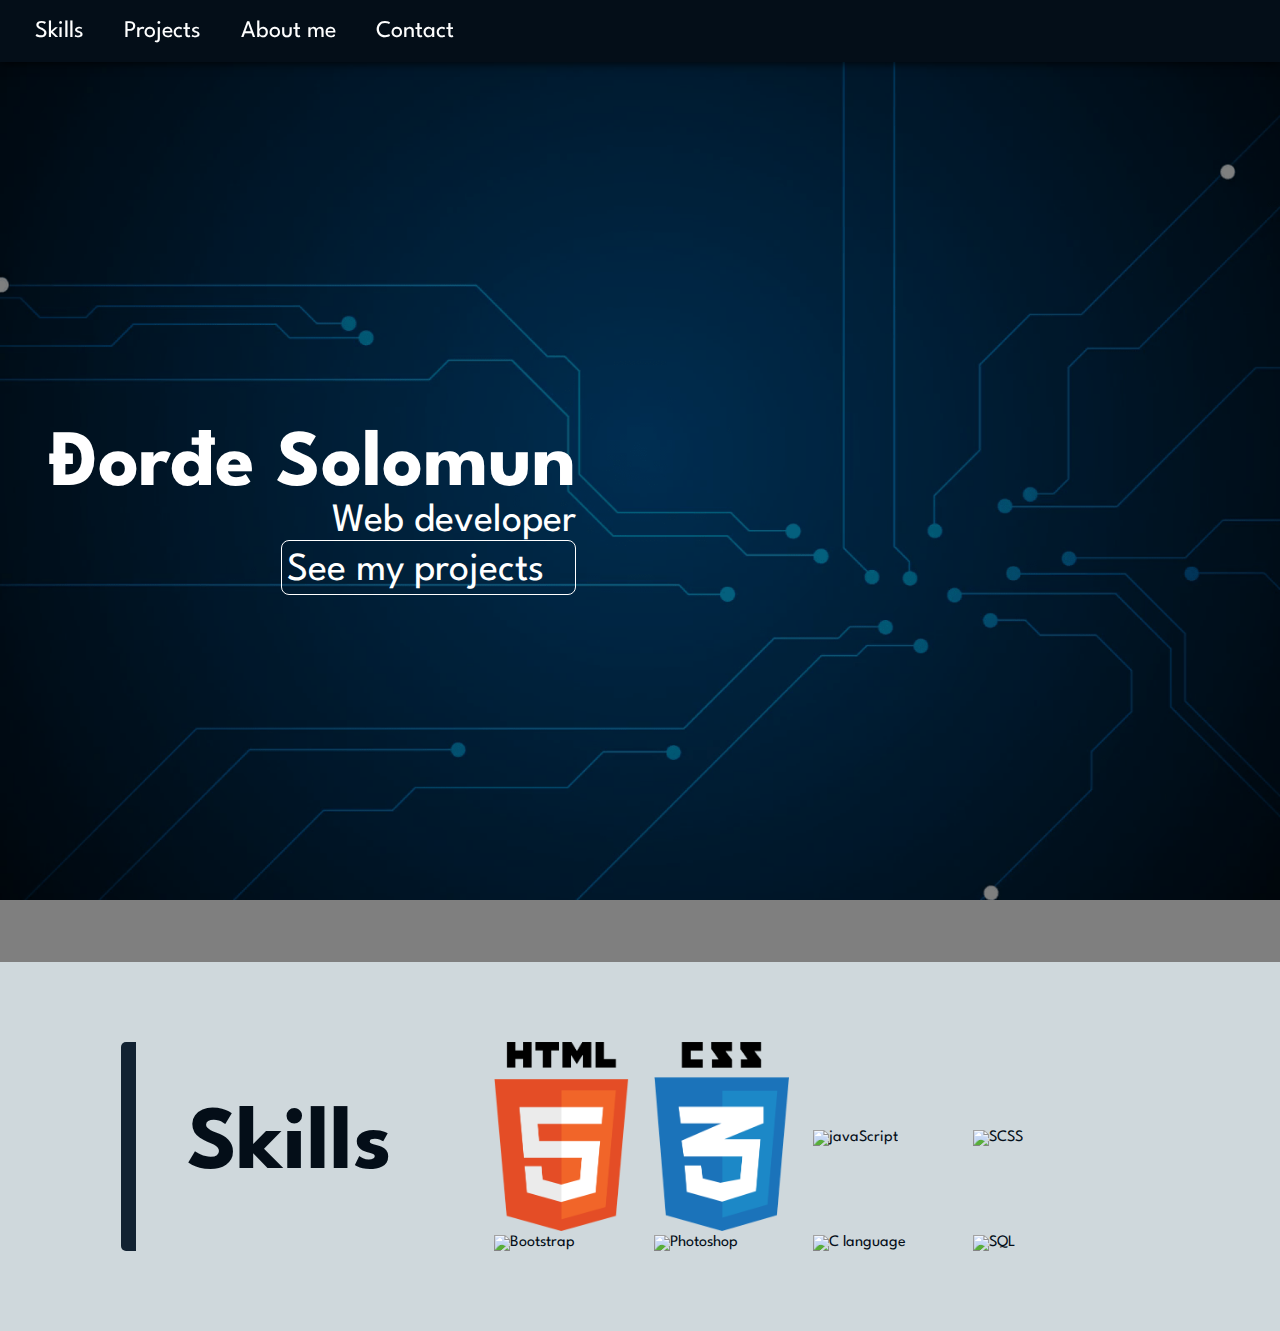
==== index.html @ 4b2d5ec3 "Add files via upload" ====
<!DOCTYPE html>
<html lang="en">
<head>
    <meta charset="UTF-8">
    <meta name="viewport" content="width=device-width, initial-scale=1.0">
    <title>Đorđe Solomun | Web developer</title>
    <link rel="stylesheet" href="https://cdnjs.cloudflare.com/ajax/libs/font-awesome/4.7.0/css/font-awesome.min.css">
    <link rel="stylesheet" href="assets/css/style.css">
    <link rel="stylesheet" href="assets/css/res.css">
</head>
<body>
    <header>
        <nav class="mx-auto d-flex align-center">
            <ul class="d-flex">
                <li><a href="#skills">Skills</a></li>
                <li><a href="#projects">Projects</a></li>
                <li><a href="#aboutMe">About me</a></li>
                <li><a href="#contact">Contact</a></li>
            </ul>
        </nav>
    </header>
    <div id="slider">
        <div id="providan" class="d-flex align-center">
            <div id="welcome">
                <h1 class="fade-in-left">Đorđe Solomun</h1>
                <p class="fade-in-left">Web developer</p>
                <a href="#projects"class="fade-in btnProjects">See my projects <i class="fa fa-angle-right"></i></a>
                <div class="cleaner"></div>
            </div>
        </div>
    </div>
    <div id="skills">
        <div class="mx-auto d-flex justify-around align-center">
            <h2>Skills</h2>
            <div id="rows" class="d-flex flex-column">
                <div class="skillsIcons d-flex justify-between align-center">
                    <figure><img src="assets/img/html5.png" alt="HTML5"></figure>
                    <figure><img src="assets/img/css3.png" alt="CSS3"></figure>
                    <figure><img src="assets/img/javascript.gif" alt="javaScript"></figure>
                    <figure><img src="assets/img/scss.gif" alt="SCSS"></figure>
                </div>
                <div class="skillsIcons d-flex justify-between align-center">
                    <figure><img src="assets/img/bootstrap.png" alt="Bootstrap"></figure>
                    <figure><img src="assets/img/photoshop.png" alt="Photoshop"></figure>
                    <figure><img src="assets/img/langC.png" alt="C language"></figure>
                    <figure><img src="assets/img/sqlLogo.png" alt="SQL"></figure>
                </div>
            </div>
        </div>
    </div>
    <!-- <div id="projects">

    </div> -->
    <!-- <div id="aboutMe">

    </div> -->
    <!-- <footer id="contact">

    </footer> -->
</body>
</html>
---- assets/css/style.css ----
@import url("https://fonts.googleapis.com/css?family=Spartan&display=swap");
* {
  padding: 0px;
  margin: 0px;
  font-family: 'Spartan';
}

html {
  scroll-behavior: smooth;
}

a {
  text-decoration: none;
}

ul {
  list-style: none;
}

header {
  width: 100%;
  color: #fff;
  background: #040E18;
  position: -webkit-sticky;
  position: sticky;
  top: 0;
  z-index: 2;
  -webkit-box-shadow: 0px 0px 10px #000;
          box-shadow: 0px 0px 10px #000;
}

header nav {
  padding: 15px;
}

header nav ul {
  -ms-flex-wrap: wrap;
      flex-wrap: wrap;
}

header nav a {
  color: #fff;
}

header nav a:hover {
  font-size: 28px;
  -webkit-box-shadow: 0px 0px 5px #fff;
          box-shadow: 0px 0px 5px #fff;
  border-radius: 5px;
  padding: 9px;
  -webkit-transition: 0.4s;
  transition: 0.4s;
}

header nav li {
  font-size: 24px;
  padding: 5px 20px;
}

#slider {
  width: 100%;
  height: 100vh;
  background-image: url(../img/pozadina.gif);
  background-attachment: fixed;
  background-position: center;
  background-size: cover;
}

#slider #providan {
  background-color: rgba(0, 0, 0, 0.5);
  height: inherit;
  -webkit-box-pack: start;
      -ms-flex-pack: start;
          justify-content: flex-start;
  width: inherit;
}

#slider #providan #welcome {
  color: white;
  padding-left: 50px;
  font-size: 40px;
  font-weight: normal;
}

#slider #providan #welcome p {
  text-align: right;
}

@-webkit-keyframes fade-in-left {
  0% {
    -webkit-transform: translateX(-600px);
            transform: translateX(-600px);
    opacity: 0;
  }
  100% {
    -webkit-transform: translateX(0);
            transform: translateX(0);
    opacity: 1;
  }
}

@keyframes fade-in-left {
  0% {
    -webkit-transform: translateX(-600px);
            transform: translateX(-600px);
    opacity: 0;
  }
  100% {
    -webkit-transform: translateX(0);
            transform: translateX(0);
    opacity: 1;
  }
}

#slider #providan #welcome .fade-in-left {
  -webkit-animation: fade-in-left 2s 0.6s both;
          animation: fade-in-left 2s 0.6s both;
}

@-webkit-keyframes fade-in {
  0% {
    opacity: 0;
  }
  100% {
    opacity: 1;
  }
}

@keyframes fade-in {
  0% {
    opacity: 0;
  }
  100% {
    opacity: 1;
  }
}

#slider #providan #welcome .fade-in {
  -webkit-animation: fade-in 1.5s 2.6s both;
          animation: fade-in 1.5s 2.6s both;
}

#slider #providan #welcome .btnProjects {
  border: 1px solid white;
  border-radius: 8px;
  padding: 5px 7px 5px 5px;
  float: right;
  color: white;
}

#slider #providan #welcome .btnProjects i {
  visibility: hidden;
}

#slider #providan #welcome .btnProjects:hover i {
  visibility: visible;
  -webkit-transition: 1s;
  transition: 1s;
}

#skills {
  width: 100%;
  background-color: #cfd8dc;
  color: #040E18;
  padding: 80px 0;
}

#skills .mx-auto {
  width: 80%;
  border-left: 15px solid #122232;
  border-radius: 5px;
}

#skills .mx-auto h2 {
  font-size: 90px;
}

#skills .mx-auto #rows {
  width: 60%;
}

#skills .mx-auto #rows .skillsIcons {
  width: 100%;
  -ms-flex-wrap: wrap;
      flex-wrap: wrap;
}

#skills .mx-auto #rows .skillsIcons figure {
  width: 22%;
}

#skills .mx-auto #rows .skillsIcons figure img {
  width: 100%;
}

.mx-auto {
  margin: 0 auto;
}

.d-flex {
  display: -webkit-box;
  display: -ms-flexbox;
  display: flex;
}

.justify-around {
  -ms-flex-pack: distribute;
      justify-content: space-around;
}

.align-center {
  -webkit-box-align: center;
      -ms-flex-align: center;
          align-items: center;
}

.justify-between {
  -webkit-box-pack: justify;
      -ms-flex-pack: justify;
          justify-content: space-between;
}

.justify-center {
  -webkit-box-pack: center;
      -ms-flex-pack: center;
          justify-content: center;
}

.flex-column {
  -webkit-box-orient: vertical;
  -webkit-box-direction: normal;
      -ms-flex-direction: column;
          flex-direction: column;
}

.cleaner {
  clear: both;
}
/*# sourceMappingURL=style.css.map */
---- assets/css/res.css ----
@media screen and (max-width: 1000px){
    #slider #providan #welcome{
        font-size: 30px;
    }
    #skills{
        padding: 70px 0px;
    }
    #skills .mx-auto h2{
        font-size: 75px;
        margin-bottom: 10px;
        border-bottom: 5px solid #040E18;
    }
    #skills .mx-auto{
        width: 95%;
        flex-direction: column;
        border-left: 0px;
    }
    #skills .mx-auto #rows{
        width: 100%;
    }
    #skills .mx-auto #rows .skillsIcons figure{
        width: 17%;
    }
}
@media screen and (max-width: 800px){
    header nav{
        justify-content: center;
    }
}
@media screen and (max-width: 600px){
    header nav ul{
        flex-direction: column;
        align-items: center;
    }
    header nav ul li{
        font-size: 20px;
    }
    #slider #providan #welcome{
        font-size: 25px;
    }
    #skills{
        padding: 60px 0px;
    }
    #skills .mx-auto h2{
        font-size: 60px;
    }
}
@media screen and (max-width: 505px){
    #slider #providan #welcome{
        padding-left: 30px;
        font-size: 20px;
    }
}
@media screen and (max-width: 400px){
    #slider #providan #welcome{
        padding-left: 5px;
        font-size: 17px;
    }
}
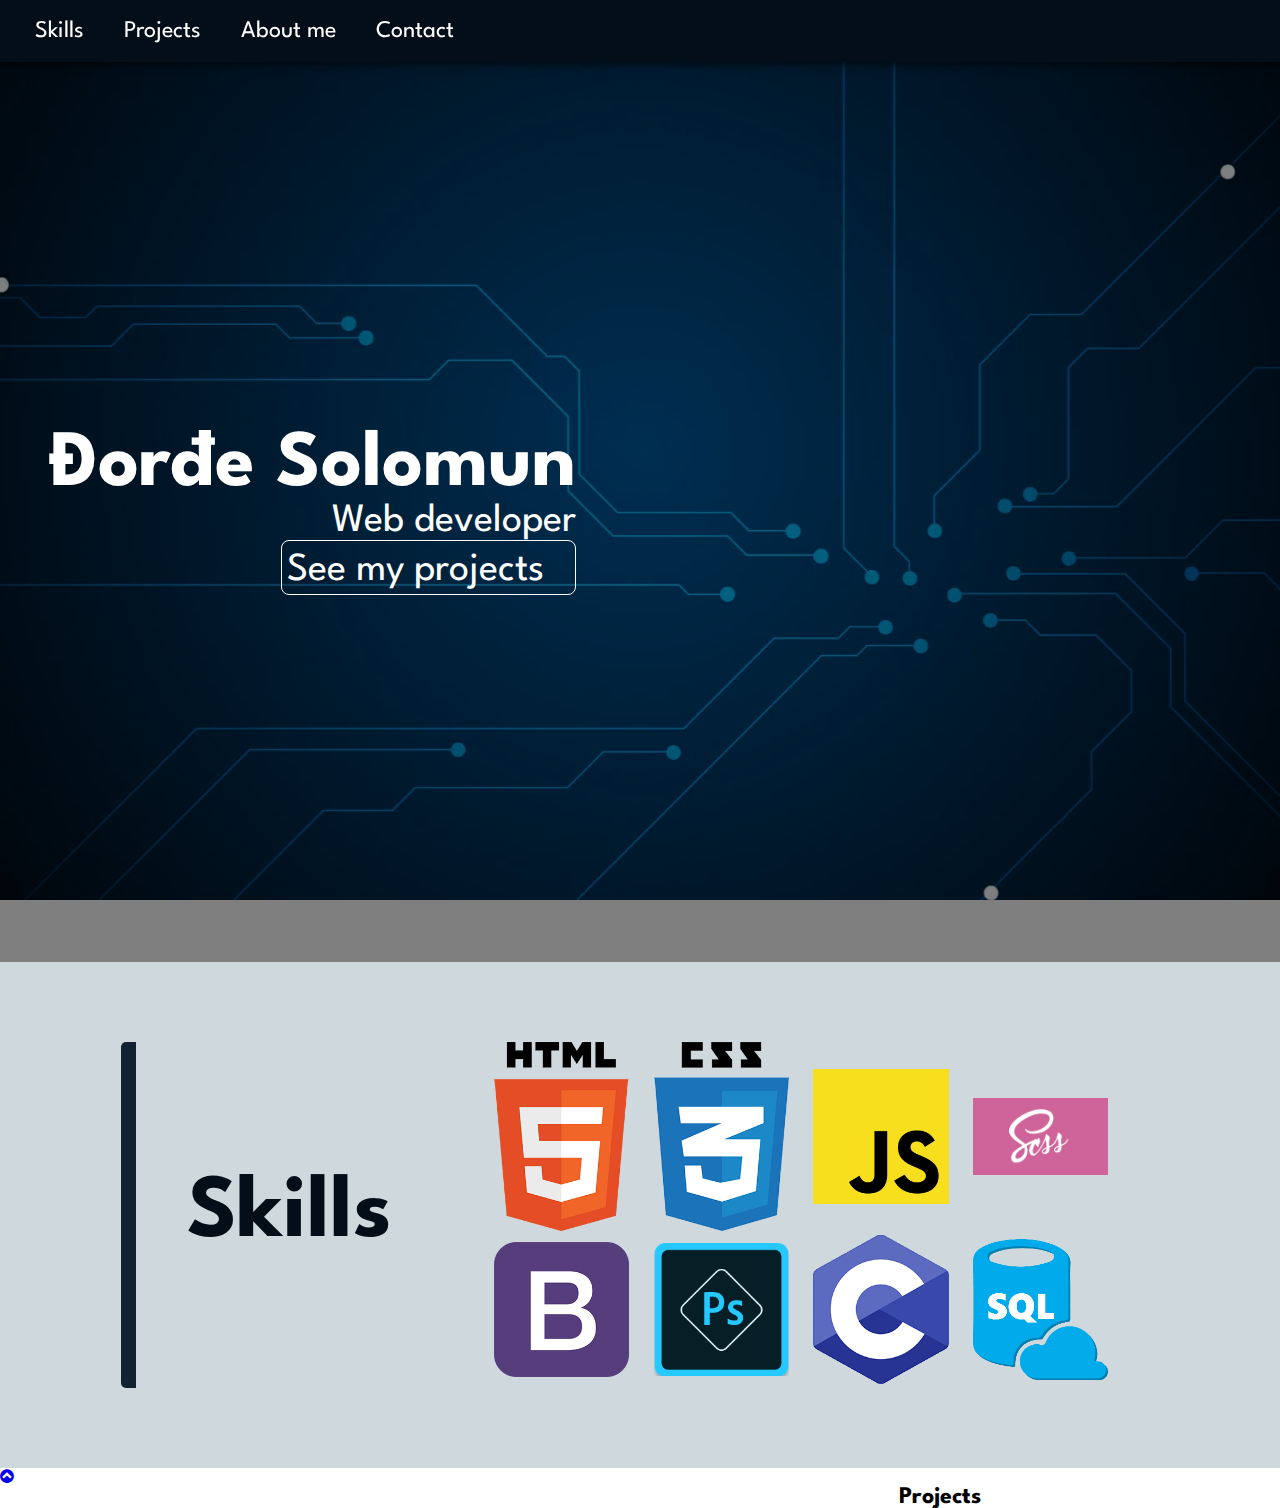
==== commit 43dba314: "Add files via upload" ====
--- a/index.html
+++ b/index.html
@@ -4,6 +4,7 @@
     <meta charset="UTF-8">
     <meta name="viewport" content="width=device-width, initial-scale=1.0">
     <title>Đorđe Solomun | Web developer</title>
+    <link rel="shortcut icon" href="assets/img/favicon.ico" type="image/x-icon">
     <link rel="stylesheet" href="https://cdnjs.cloudflare.com/ajax/libs/font-awesome/4.7.0/css/font-awesome.min.css">
     <link rel="stylesheet" href="assets/css/style.css">
     <link rel="stylesheet" href="assets/css/res.css">
@@ -29,8 +30,8 @@
             </div>
         </div>
     </div>
-    <div id="skills">
-        <div class="mx-auto d-flex justify-around align-center">
+    <div id="skills" class=" p-80-0">
+        <div class="mx-auto w-80 d-flex justify-around align-center">
             <h2>Skills</h2>
             <div id="rows" class="d-flex flex-column">
                 <div class="skillsIcons d-flex justify-between align-center">
@@ -48,9 +49,15 @@
             </div>
         </div>
     </div>
-    <!-- <div id="projects">
+    <a href="#slider" id="btnUp"><i class="fa fa-chevron-circle-up"></i></a>
+    <div id="projects" class="p-80-0">
+        <div class="mx-auto w-80 d-flex justify-around align-center">
+            <div class="d-flex flex-column">
 
-    </div> -->
+            </div>
+            <h2>Projects</h2>
+        </div>
+    </div>
     <!-- <div id="aboutMe">
 
     </div> -->
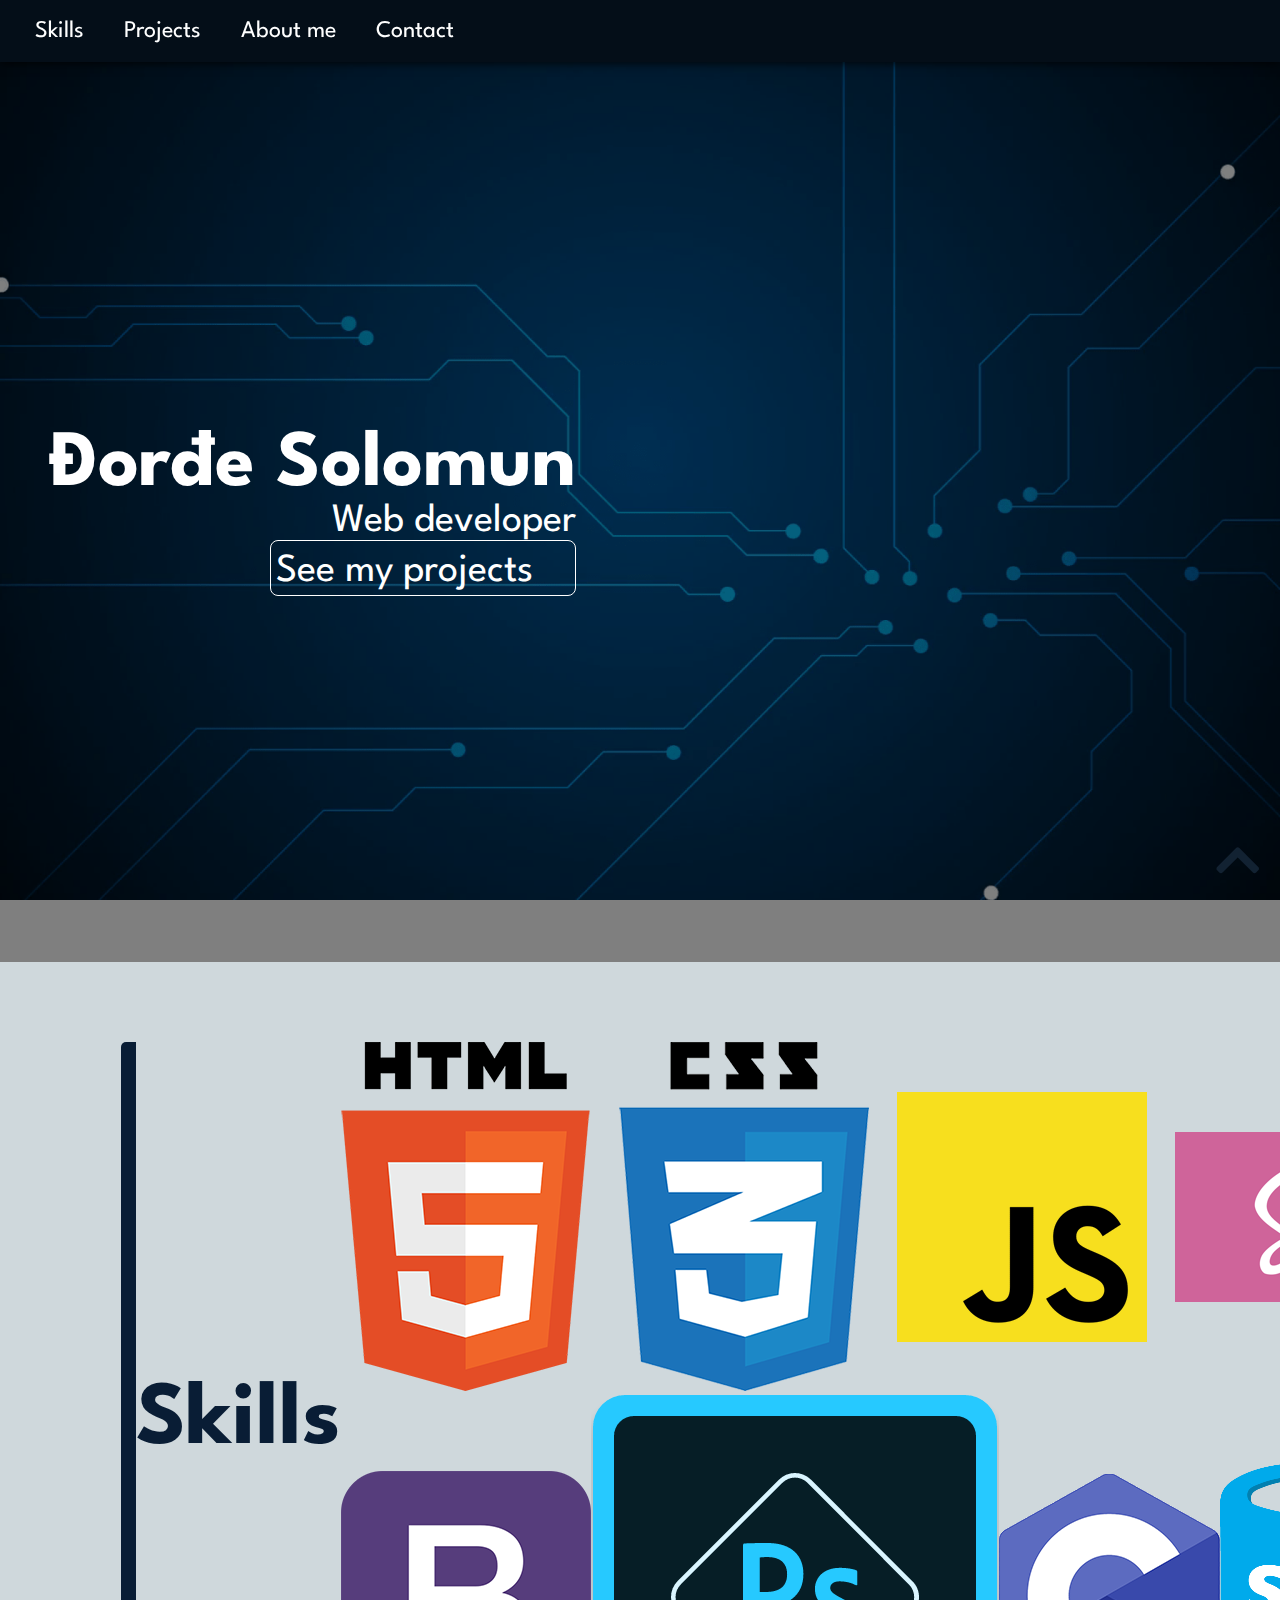
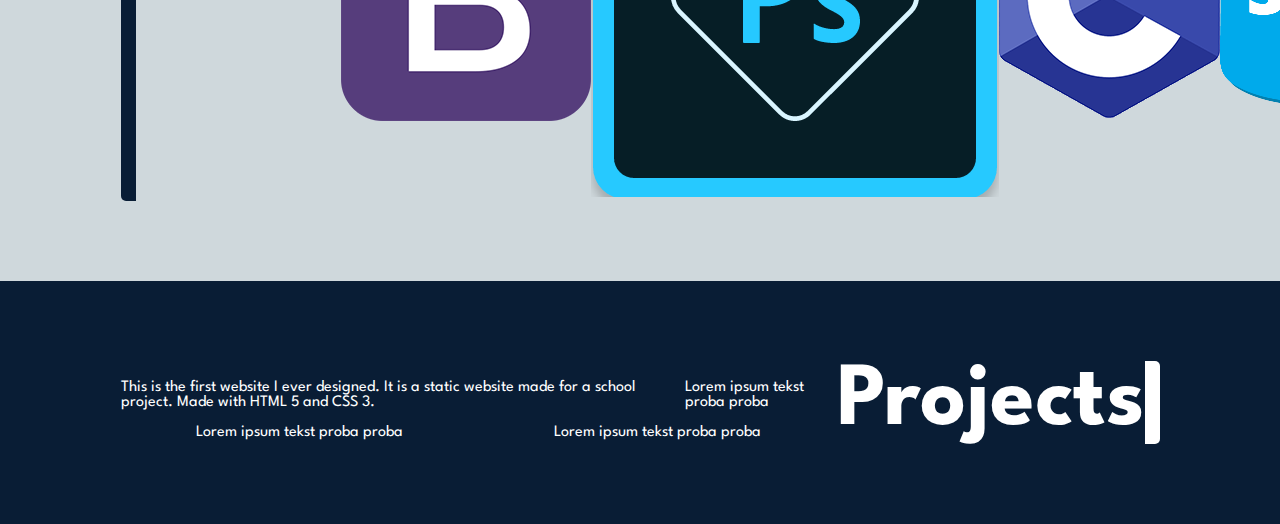
==== commit 62802167: "Add files via upload" ====
--- a/index.html
+++ b/index.html
@@ -5,7 +5,7 @@
     <meta name="viewport" content="width=device-width, initial-scale=1.0">
     <title>Đorđe Solomun | Web developer</title>
     <link rel="shortcut icon" href="assets/img/favicon.ico" type="image/x-icon">
-    <link rel="stylesheet" href="https://cdnjs.cloudflare.com/ajax/libs/font-awesome/4.7.0/css/font-awesome.min.css">
+    <link rel="stylesheet" href="https://use.fontawesome.com/releases/v5.12.1/css/all.css">
     <link rel="stylesheet" href="assets/css/style.css">
     <link rel="stylesheet" href="assets/css/res.css">
 </head>
@@ -25,7 +25,7 @@
             <div id="welcome">
                 <h1 class="fade-in-left">Đorđe Solomun</h1>
                 <p class="fade-in-left">Web developer</p>
-                <a href="#projects"class="fade-in btnProjects">See my projects <i class="fa fa-angle-right"></i></a>
+                <a href="#projects"class="fade-in btnProjects">See my projects <i class="fas fa-chevron-right"></i></a>
                 <div class="cleaner"></div>
             </div>
         </div>
@@ -33,7 +33,7 @@
     <div id="skills" class=" p-80-0">
         <div class="mx-auto w-80 d-flex justify-around align-center">
             <h2>Skills</h2>
-            <div id="rows" class="d-flex flex-column">
+            <div class="rows d-flex flex-column">
                 <div class="skillsIcons d-flex justify-between align-center">
                     <figure><img src="assets/img/html5.png" alt="HTML5"></figure>
                     <figure><img src="assets/img/css3.png" alt="CSS3"></figure>
@@ -49,11 +49,38 @@
             </div>
         </div>
     </div>
-    <a href="#slider" id="btnUp"><i class="fa fa-chevron-circle-up"></i></a>
+    <a href="#slider"><i id="btnUp" class="fas fa-chevron-up d-flex justify-center align-center"></i></a>
     <div id="projects" class="p-80-0">
         <div class="mx-auto w-80 d-flex justify-around align-center">
-            <div class="d-flex flex-column">
-
+            <div class="rows d-flex flex-column">
+                <div class="projekti d-flex justify-around align-baseline">
+                    <div class="projekat">
+                        <figure>
+                            <img src="assets/img/aikidosajt.png" alt="">
+                            <figcaption>This is the first website I ever designed. It is a static website made for a school project. Made with HTML 5 and CSS 3.</figcaption>
+                        </figure>
+                    </div>
+                    <div class="projekat">
+                        <figure>
+                            <img src="assets/img/aikidosajt.png" alt="">
+                            <figcaption>Lorem ipsum tekst proba proba</figcaption>
+                        </figure>   
+                    </div>
+                </div>
+                <div class="projekti d-flex justify-around align-baseline">
+                    <div class="projekat">
+                        <figure>
+                            <img src="assets/img/aikidosajt.png" alt="">
+                            <figcaption>Lorem ipsum tekst proba proba</figcaption>
+                        </figure>
+                    </div>
+                    <div class="projekat">
+                        <figure>
+                            <img src="assets/img/aikidosajt.png" alt="">
+                            <figcaption>Lorem ipsum tekst proba proba</figcaption>
+                        </figure>   
+                    </div>
+                </div>
             </div>
             <h2>Projects</h2>
         </div>
--- a/assets/css/style.css
+++ b/assets/css/style.css
@@ -161,18 +161,16 @@
 #skills {
   width: 100%;
   background-color: #cfd8dc;
-  color: #040E18;
-  padding: 80px 0;
 }
 
 #skills .mx-auto {
-  width: 80%;
-  border-left: 15px solid #122232;
+  border-left: 15px solid #091d35;
   border-radius: 5px;
 }
 
 #skills .mx-auto h2 {
   font-size: 90px;
+  color: #091d35;
 }
 
 #skills .mx-auto #rows {
@@ -181,8 +179,6 @@
 
 #skills .mx-auto #rows .skillsIcons {
   width: 100%;
-  -ms-flex-wrap: wrap;
-      flex-wrap: wrap;
 }
 
 #skills .mx-auto #rows .skillsIcons figure {
@@ -191,6 +187,37 @@
 
 #skills .mx-auto #rows .skillsIcons figure img {
   width: 100%;
+}
+
+#projects {
+  width: 100%;
+  background-color: #091d35;
+  color: white;
+}
+
+#projects .mx-auto {
+  border-right: 15px solid white;
+  border-radius: 5px;
+}
+
+#projects h2 {
+  font-size: 90px;
+}
+
+#btnUp {
+  color: #122232;
+  position: fixed;
+  right: 20px;
+  bottom: 15px;
+  font-size: 50px;
+}
+
+.w-80 {
+  width: 80%;
+}
+
+.p-80-0 {
+  padding: 80px 0;
 }
 
 .mx-auto {
--- a/assets/css/res.css
+++ b/assets/css/res.css
@@ -2,8 +2,8 @@
     #slider #providan #welcome{
         font-size: 30px;
     }
-    #skills{
-        padding: 70px 0px;
+    .p-80-0{
+        padding: 50px 0px;
     }
     #skills .mx-auto h2{
         font-size: 75px;
@@ -35,14 +35,17 @@
     header nav ul li{
         font-size: 20px;
     }
+    header nav ul li a:hover{
+        font-size: 24px;
+    }
     #slider #providan #welcome{
         font-size: 25px;
     }
-    #skills{
-        padding: 60px 0px;
+    .p-80-0{
+        padding: 40px 0px;
     }
     #skills .mx-auto h2{
-        font-size: 60px;
+        font-size: 50px;
     }
 }
 @media screen and (max-width: 505px){
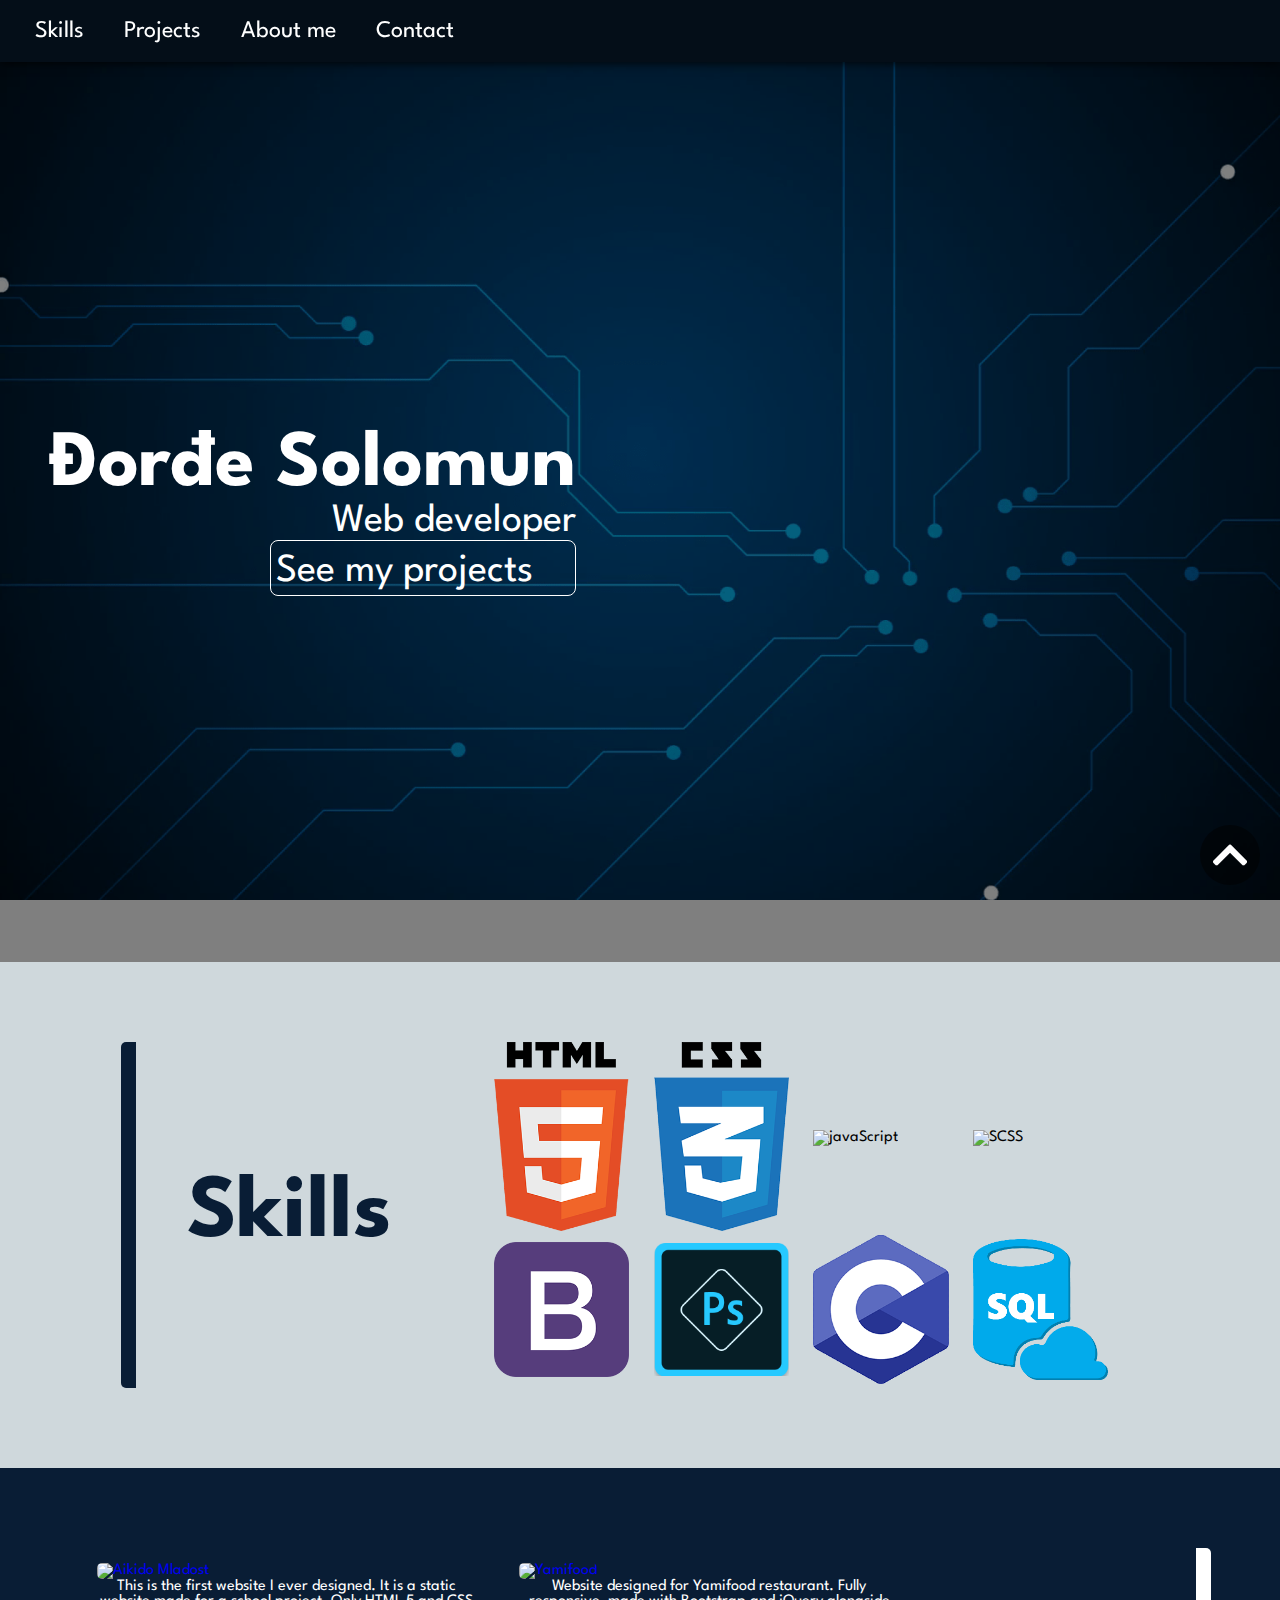
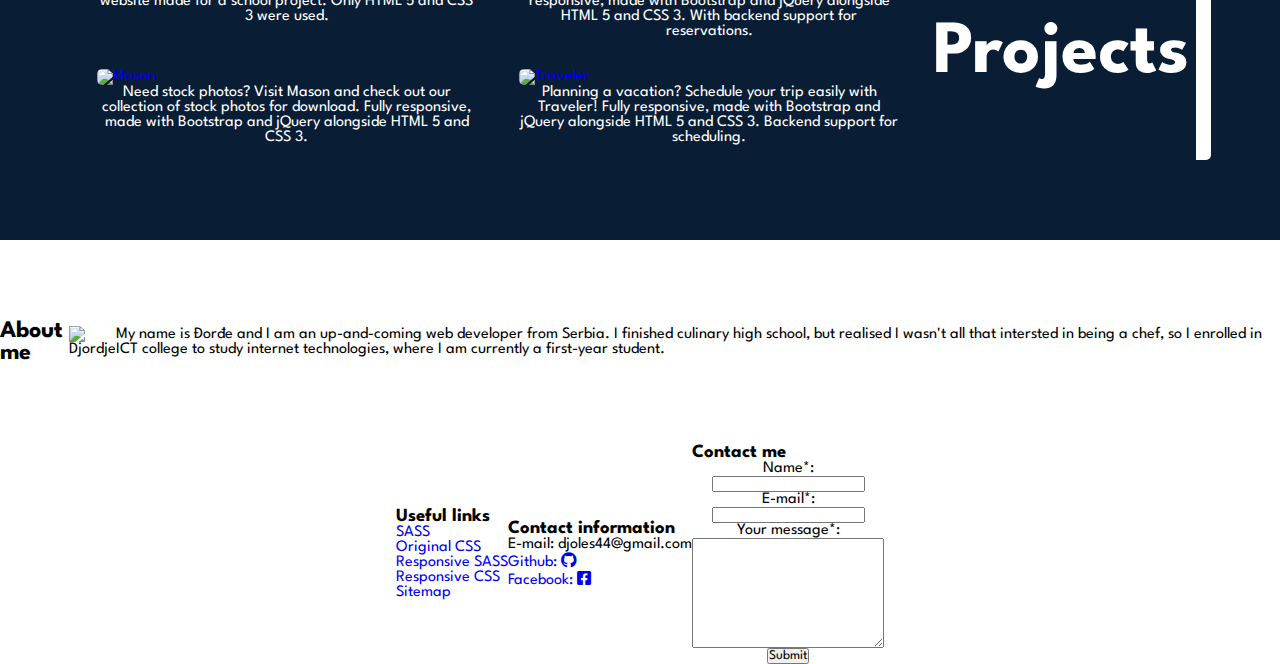
==== commit 2b76044c: "Add files via upload" ====
--- a/index.html
+++ b/index.html
@@ -1,13 +1,15 @@
 <!DOCTYPE html>
 <html lang="en">
 <head>
-    <meta charset="UTF-8">
-    <meta name="viewport" content="width=device-width, initial-scale=1.0">
+    <meta charset="UTF-8"/>
+    <meta name="viewport" content="width=device-width, initial-scale=1.0"/>
+    <meta name="description" content="My name is Djordje Solomun, and this is my web portfolio. Take a look at my skills and projects and feel free to contact me if you want to work together.">
+    <meta name="keywords" content="Djordje, Solomun, web, developer, design">
     <title>Đorđe Solomun | Web developer</title>
-    <link rel="shortcut icon" href="assets/img/favicon.ico" type="image/x-icon">
-    <link rel="stylesheet" href="https://use.fontawesome.com/releases/v5.12.1/css/all.css">
-    <link rel="stylesheet" href="assets/css/style.css">
-    <link rel="stylesheet" href="assets/css/res.css">
+    <link rel="shortcut icon" href="favicon.ico"/>
+    <link rel="stylesheet" href="https://use.fontawesome.com/releases/v5.12.1/css/all.css"/>
+    <link rel="stylesheet" href="assets/css/style.css"/>
+    <link rel="stylesheet" href="assets/css/res.css"/>
 </head>
 <body>
     <header>
@@ -37,8 +39,8 @@
                 <div class="skillsIcons d-flex justify-between align-center">
                     <figure><img src="assets/img/html5.png" alt="HTML5"></figure>
                     <figure><img src="assets/img/css3.png" alt="CSS3"></figure>
-                    <figure><img src="assets/img/javascript.gif" alt="javaScript"></figure>
-                    <figure><img src="assets/img/scss.gif" alt="SCSS"></figure>
+                    <figure><img src="assets/img/javascript.jpg" alt="javaScript"></figure>
+                    <figure><img src="assets/img/scss.jpg" alt="SCSS"></figure>
                 </div>
                 <div class="skillsIcons d-flex justify-between align-center">
                     <figure><img src="assets/img/bootstrap.png" alt="Bootstrap"></figure>
@@ -49,35 +51,34 @@
             </div>
         </div>
     </div>
-    <a href="#slider"><i id="btnUp" class="fas fa-chevron-up d-flex justify-center align-center"></i></a>
     <div id="projects" class="p-80-0">
         <div class="mx-auto w-80 d-flex justify-around align-center">
             <div class="rows d-flex flex-column">
                 <div class="projekti d-flex justify-around align-baseline">
                     <div class="projekat">
                         <figure>
-                            <img src="assets/img/aikidosajt.png" alt="">
-                            <figcaption>This is the first website I ever designed. It is a static website made for a school project. Made with HTML 5 and CSS 3.</figcaption>
+                            <a href="https://djotaa.github.io/aikidomladost/" target="_blank"><img src="assets/img/aikidosajt.jpg" alt="Aikido Mladost"></a>
+                            <figcaption>This is the first website I ever designed. It is a static website made for a school project. Only HTML 5 and CSS 3 were used.</figcaption>
                         </figure>
                     </div>
                     <div class="projekat">
                         <figure>
-                            <img src="assets/img/aikidosajt.png" alt="">
-                            <figcaption>Lorem ipsum tekst proba proba</figcaption>
+                            <a href="#"><img src="assets/img/yamifood.jpg" alt="Yamifood"></a>
+                            <figcaption>Website designed for Yamifood restaurant. Fully responsive, made with Bootstrap and jQuery alongside HTML 5 and CSS 3. With backend support for reservations.</figcaption>
                         </figure>   
                     </div>
                 </div>
                 <div class="projekti d-flex justify-around align-baseline">
                     <div class="projekat">
                         <figure>
-                            <img src="assets/img/aikidosajt.png" alt="">
-                            <figcaption>Lorem ipsum tekst proba proba</figcaption>
+                            <a href="#"><img src="assets/img/mason.jpg" alt="Mason"></a>
+                            <figcaption>Need stock photos? Visit Mason and check out our collection of stock photos for download. Fully responsive, made with Bootstrap and jQuery alongside HTML 5 and CSS 3.</figcaption>
                         </figure>
                     </div>
                     <div class="projekat">
                         <figure>
-                            <img src="assets/img/aikidosajt.png" alt="">
-                            <figcaption>Lorem ipsum tekst proba proba</figcaption>
+                            <a href="#"><img src="assets/img/traveler.jpg" alt="Traveler"></a>
+                            <figcaption>Planning a vacation? Schedule your trip easily with Traveler! Fully responsive, made with Bootstrap and jQuery alongside HTML 5 and CSS 3. Backend support for scheduling.</figcaption>
                         </figure>   
                     </div>
                 </div>
@@ -85,11 +86,53 @@
             <h2>Projects</h2>
         </div>
     </div>
-    <!-- <div id="aboutMe">
-
-    </div> -->
-    <!-- <footer id="contact">
-
-    </footer> -->
+    <div id="aboutMe" class="p-80-0">
+        <div class="mx-auto d-flex justify-around align-center">
+            <h2>About me</h2>
+            <div class="d-flex justify-around align-center">
+                <div id="slika">
+                    <figure>
+                        <img src="assets/img/djordje.jpg" alt="Djordje">
+                    </figure>
+                </div>
+                <div id="tekst">
+                    <p>My name is Đorđe and I am an up-and-coming web developer from Serbia. I finished culinary high school, but realised I wasn't all that intersted in being a chef,
+                    so I enrolled in ICT college to study internet technologies, where I am currently a first-year student.</p>
+                </div>
+            </div>
+        </div>
+    </div>
+    <footer id="contact">
+        <div class="mx-auto d-flex justify-center align-center">
+            <div class="col">
+                <h3>Useful links</h3>
+                <ul>
+                    <li><a href="assets/css/style.scss" target="_blank">SASS</a></li>
+                    <li><a href="assets/css/style.css">Original CSS</a></li>
+                    <li><a href="assets/css/res.scss">Responsive SASS</a></li>
+                    <li><a href="assets/css/res.css">Responsive CSS</a></li>
+                    <li><a href="sitemap.xml">Sitemap</a></li>
+                </ul>
+            </div>
+            <div class="col">
+                <h3>Contact information</h3>
+                <ul>
+                    <li>E-mail: djoles44&#64;gmail&#46;com</li>
+                    <li><a href="https://github.com/Djotaa" target="_blank">Github: <i class="fab fa-github"></i></a></li>
+                    <li><a href="https://www.facebook.com/Djota12513" target="_blank">Facebook: <i class="fab fa-facebook-square"></i></a></li>
+                </ul>
+            </div>
+            <div class="col">
+                <h3>Contact me</h3>
+                <form action="" class="d-flex flex-column align-center">
+                    <label for="tbIme">Name*:</label><input type="text" name="imePrezime" id="tbIme" required/>
+                    <label for="tbMail">E-mail*:</label><input type="email" name="mail" id="tbMail" required/>
+                    <label for="txtAreaPoruka">Your message*:</label><textarea name="poruka" id="txtAreaPoruka" cols="25" rows="9" required></textarea>
+                    <button type="submit" id="btnSubmit" name="btnSubmit">Submit</button>
+                </form>
+            </div>
+        </div>
+    </footer>
+    <a href="#"><i id="btnUp" class="fas fa-chevron-up d-flex justify-center align-center"></i></a>
 </body>
 </html>--- a/assets/css/style.css
+++ b/assets/css/style.css
@@ -60,7 +60,7 @@
 #slider {
   width: 100%;
   height: 100vh;
-  background-image: url(../img/pozadina.gif);
+  background-image: url(../img/pozadina.png);
   background-attachment: fixed;
   background-position: center;
   background-size: cover;
@@ -76,7 +76,7 @@
 }
 
 #slider #providan #welcome {
-  color: white;
+  color: #fff;
   padding-left: 50px;
   font-size: 40px;
   font-weight: normal;
@@ -141,11 +141,11 @@
 }
 
 #slider #providan #welcome .btnProjects {
-  border: 1px solid white;
+  border: 1px solid #fff;
   border-radius: 8px;
   padding: 5px 7px 5px 5px;
   float: right;
-  color: white;
+  color: #fff;
 }
 
 #slider #providan #welcome .btnProjects i {
@@ -173,43 +173,75 @@
   color: #091d35;
 }
 
-#skills .mx-auto #rows {
-  width: 60%;
-}
-
-#skills .mx-auto #rows .skillsIcons {
-  width: 100%;
-}
-
-#skills .mx-auto #rows .skillsIcons figure {
+#skills .mx-auto .rows .skillsIcons {
+  width: 100%;
+}
+
+#skills .mx-auto .rows .skillsIcons figure {
   width: 22%;
 }
 
-#skills .mx-auto #rows .skillsIcons figure img {
+#skills .mx-auto .rows .skillsIcons figure img {
   width: 100%;
 }
 
 #projects {
   width: 100%;
   background-color: #091d35;
-  color: white;
+  color: #fff;
 }
 
 #projects .mx-auto {
-  border-right: 15px solid white;
+  border-right: 15px solid #fff;
   border-radius: 5px;
+  width: 88%;
 }
 
 #projects h2 {
-  font-size: 90px;
+  font-size: 75px;
+}
+
+#projects .rows {
+  width: 75%;
+}
+
+#projects .projekti {
+  width: 100%;
+}
+
+#projects .projekti .projekat {
+  width: 50%;
+  padding: 15px 0px;
+}
+
+#projects .projekti .projekat figure {
+  width: 90%;
+  margin: 0 auto;
+}
+
+#projects .projekti .projekat figure img {
+  width: 100%;
+  border-radius: 5px;
+}
+
+#projects .projekti .projekat figure figcaption {
+  text-align: center;
 }
 
 #btnUp {
-  color: #122232;
+  color: #fff;
   position: fixed;
   right: 20px;
   bottom: 15px;
-  font-size: 50px;
+  background-color: rgba(0, 0, 0, 0.5);
+  border-radius: 50%;
+  width: 60px;
+  height: 60px;
+  font-size: 40px;
+}
+
+.rows {
+  width: 60%;
 }
 
 .w-80 {
@@ -239,6 +271,12 @@
   -webkit-box-align: center;
       -ms-flex-align: center;
           align-items: center;
+}
+
+.align-baseline {
+  -webkit-box-align: baseline;
+      -ms-flex-align: baseline;
+          align-items: baseline;
 }
 
 .justify-between {
--- a/assets/css/res.css
+++ b/assets/css/res.css
@@ -1,62 +1,134 @@
-@media screen and (max-width: 1000px){
-    #slider #providan #welcome{
-        font-size: 30px;
-    }
-    .p-80-0{
-        padding: 50px 0px;
-    }
-    #skills .mx-auto h2{
-        font-size: 75px;
-        margin-bottom: 10px;
-        border-bottom: 5px solid #040E18;
-    }
-    #skills .mx-auto{
-        width: 95%;
-        flex-direction: column;
-        border-left: 0px;
-    }
-    #skills .mx-auto #rows{
-        width: 100%;
-    }
-    #skills .mx-auto #rows .skillsIcons figure{
-        width: 17%;
-    }
-}
-@media screen and (max-width: 800px){
-    header nav{
-        justify-content: center;
-    }
-}
-@media screen and (max-width: 600px){
-    header nav ul{
-        flex-direction: column;
-        align-items: center;
-    }
-    header nav ul li{
-        font-size: 20px;
-    }
-    header nav ul li a:hover{
-        font-size: 24px;
-    }
-    #slider #providan #welcome{
-        font-size: 25px;
-    }
-    .p-80-0{
-        padding: 40px 0px;
-    }
-    #skills .mx-auto h2{
-        font-size: 50px;
-    }
-}
-@media screen and (max-width: 505px){
-    #slider #providan #welcome{
-        padding-left: 30px;
-        font-size: 20px;
-    }
-}
-@media screen and (max-width: 400px){
-    #slider #providan #welcome{
-        padding-left: 5px;
-        font-size: 17px;
-    }
-}+@media screen and (max-width: 1200px) {
+  #projects .mx-auto h2 {
+    font-size: 65px;
+  }
+  #projects .mx-auto .rows .projekti .projekat figure {
+    width: 96%;
+  }
+}
+
+@media screen and (max-width: 1000px) {
+  header nav {
+    -webkit-box-pack: center;
+        -ms-flex-pack: center;
+            justify-content: center;
+  }
+  #slider #providan #welcome {
+    font-size: 35px;
+  }
+  .p-80-0 {
+    padding: 50px 0px;
+  }
+  #skills .mx-auto {
+    width: 95%;
+    -webkit-box-orient: vertical;
+    -webkit-box-direction: normal;
+        -ms-flex-direction: column;
+            flex-direction: column;
+    border-left: 0px;
+  }
+  #skills .mx-auto h2 {
+    font-size: 75px;
+    margin-bottom: 10px;
+    border-bottom: 5px solid #040E18;
+  }
+  #skills .mx-auto .rows {
+    width: 100%;
+  }
+  #skills .mx-auto .rows .skillsIcons figure {
+    width: 16%;
+  }
+  #projects .mx-auto {
+    width: 95%;
+    -webkit-box-orient: vertical;
+    -webkit-box-direction: reverse;
+        -ms-flex-direction: column-reverse;
+            flex-direction: column-reverse;
+    border-right: 0px;
+  }
+  #projects .mx-auto h2 {
+    font-size: 70px;
+    margin-bottom: 10px;
+    border-bottom: 5px solid #fff;
+  }
+  #projects .mx-auto .rows {
+    width: 100%;
+  }
+  #projects .mx-auto .rows .projekti .projekat {
+    width: 50%;
+  }
+  #projects .mx-auto .rows .projekti figure {
+    width: 100%;
+  }
+}
+
+@media screen and (max-width: 800px) {
+  header nav {
+    -webkit-box-pack: center;
+        -ms-flex-pack: center;
+            justify-content: center;
+  }
+}
+
+@media screen and (max-width: 675px) {
+  #slider #providan #welcome {
+    font-size: 30px;
+  }
+}
+
+@media screen and (max-width: 600px) {
+  header nav ul {
+    -webkit-box-orient: vertical;
+    -webkit-box-direction: normal;
+        -ms-flex-direction: column;
+            flex-direction: column;
+    -webkit-box-align: center;
+        -ms-flex-align: center;
+            align-items: center;
+  }
+  header nav ul li {
+    font-size: 20px;
+  }
+  header nav ul li a:hover {
+    font-size: 24px;
+  }
+  #slider #providan #welcome {
+    font-size: 25px;
+  }
+  .p-80-0 {
+    padding: 40px 0px;
+  }
+  #skills .mx-auto h2 {
+    font-size: 50px;
+  }
+  #projects .mx-auto h2 {
+    font-size: 50px;
+  }
+  #projects .mx-auto .rows .projekti {
+    -webkit-box-orient: vertical;
+    -webkit-box-direction: normal;
+        -ms-flex-direction: column;
+            flex-direction: column;
+    -webkit-box-align: center;
+        -ms-flex-align: center;
+            align-items: center;
+  }
+  #projects .mx-auto .rows .projekti .projekat {
+    width: 80%;
+  }
+}
+
+@media screen and (max-width: 505px) {
+  #slider #providan #welcome {
+    padding-left: 30px;
+    font-size: 20px;
+  }
+}
+
+@media screen and (max-width: 400px) {
+  #slider #providan #welcome {
+    padding-left: 5px;
+    font-size: 17px;
+  }
+}
+/*# sourceMappingURL=res.css.map */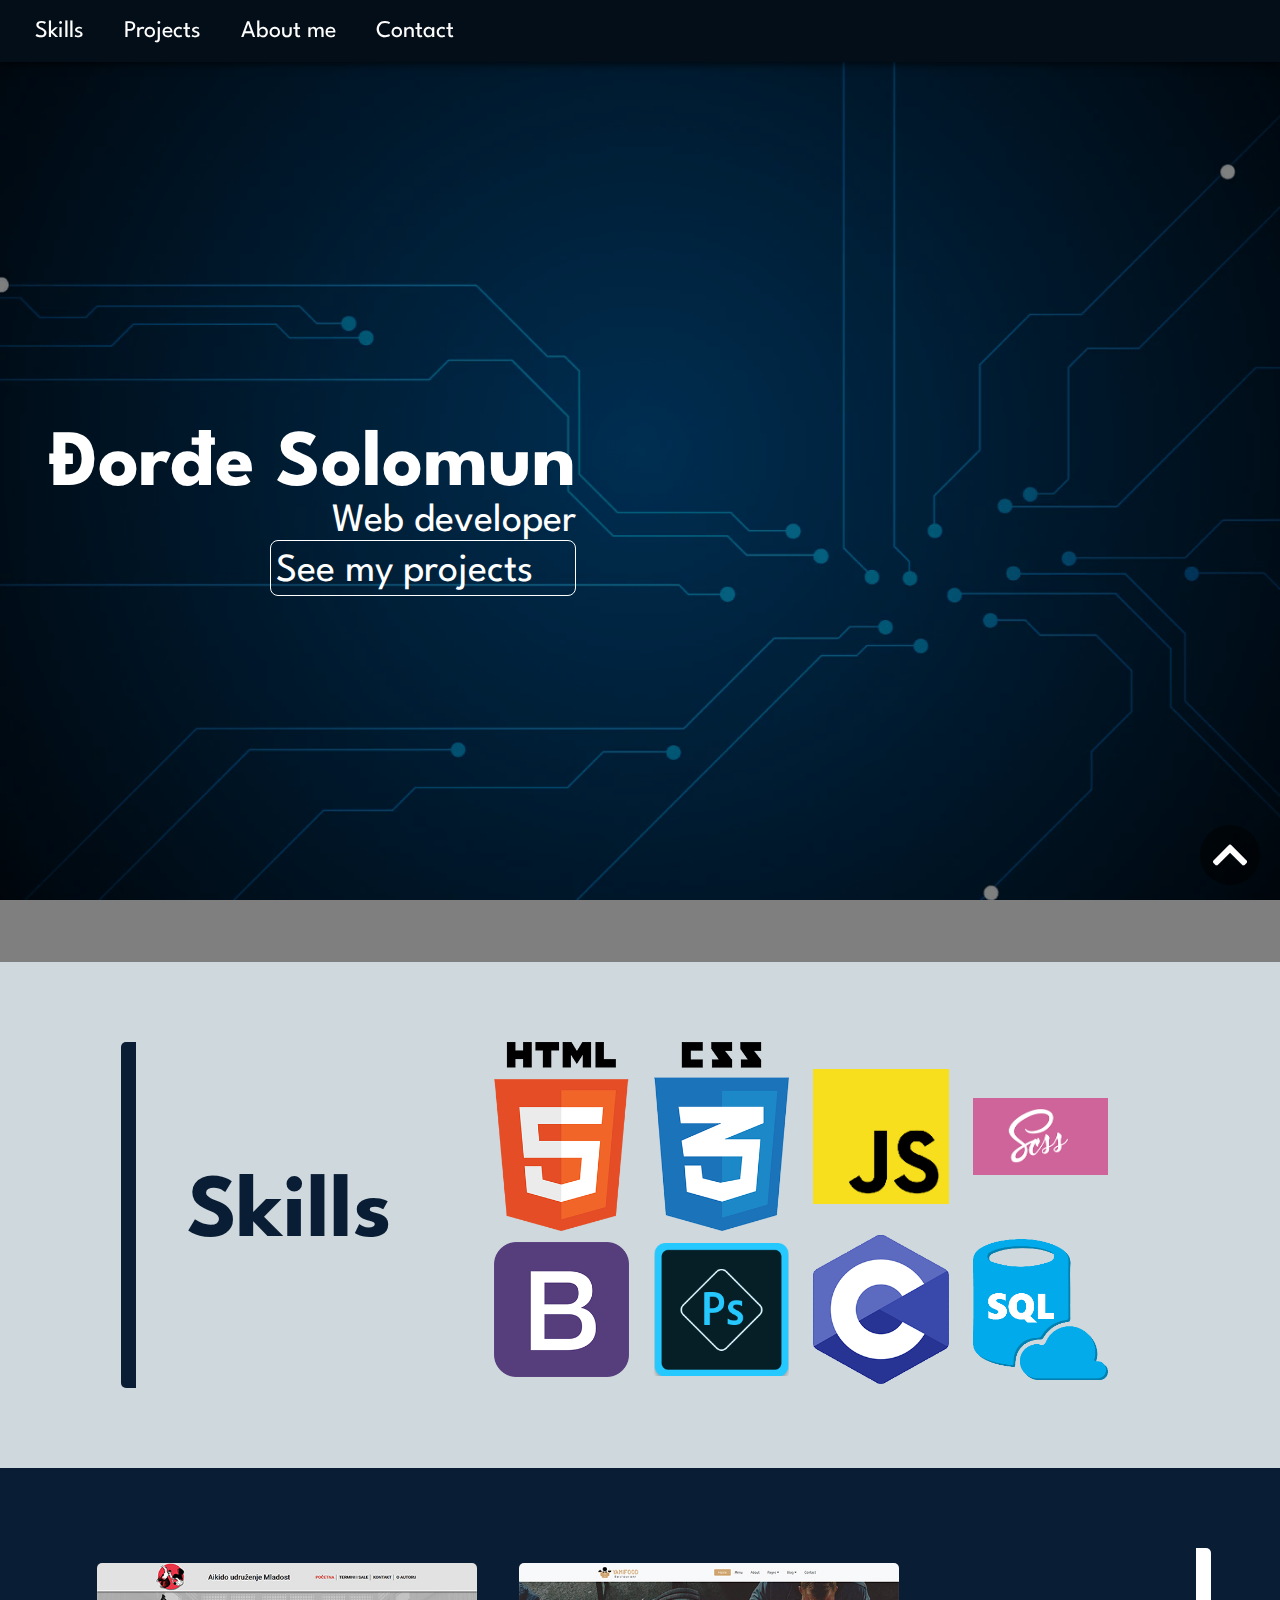
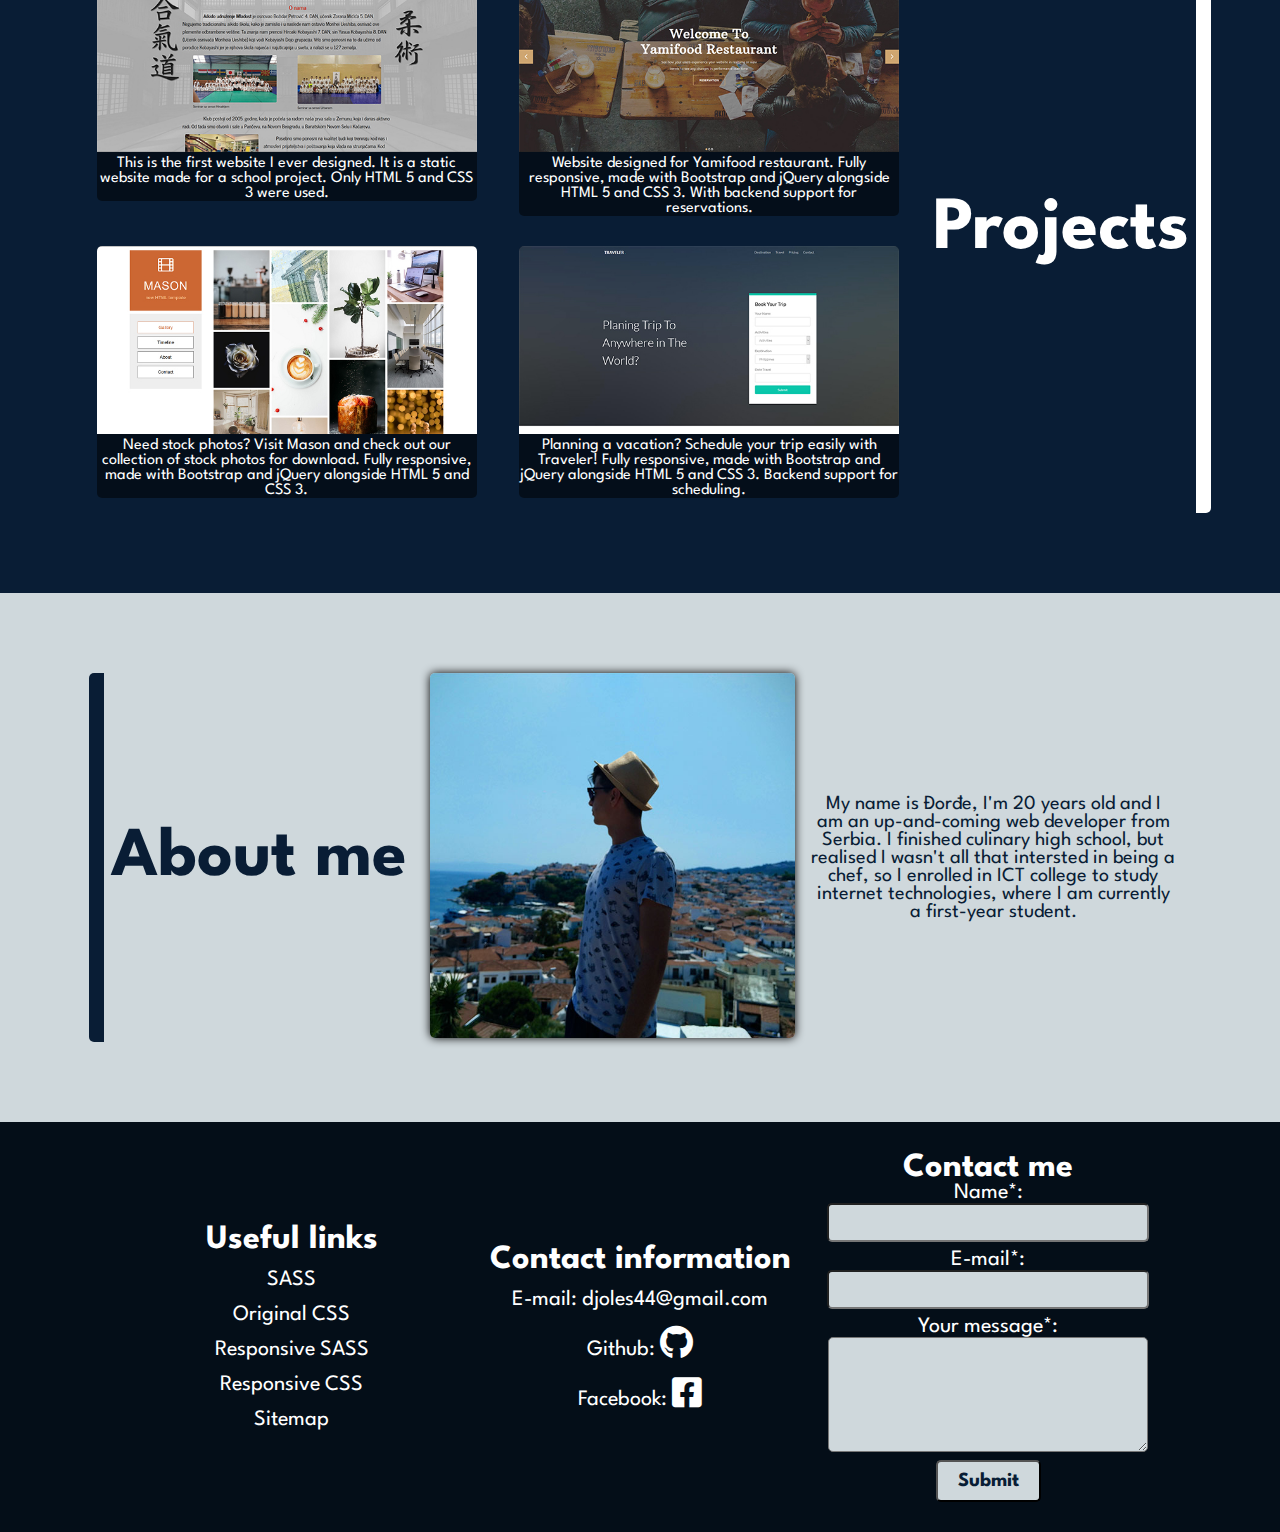
==== commit debfdb74: "Update index.html" ====
--- a/index.html
+++ b/index.html
@@ -96,7 +96,7 @@
                     </figure>
                 </div>
                 <div id="tekst">
-                    <p>My name is Đorđe and I am an up-and-coming web developer from Serbia. I finished culinary high school, but realised I wasn't all that intersted in being a chef,
+                    <p>My name is Đorđe, I'm 20 years old and I am an up-and-coming web developer from Serbia. I finished culinary high school, but realised I wasn't all that intersted in being a chef,
                     so I enrolled in ICT college to study internet technologies, where I am currently a first-year student.</p>
                 </div>
             </div>
@@ -135,4 +135,4 @@
     </footer>
     <a href="#"><i id="btnUp" class="fas fa-chevron-up d-flex justify-center align-center"></i></a>
 </body>
-</html>+</html>
--- a/assets/css/style.css
+++ b/assets/css/style.css
@@ -217,15 +217,130 @@
 #projects .projekti .projekat figure {
   width: 90%;
   margin: 0 auto;
+  background-color: rgba(0, 0, 0, 0.5);
+  border-radius: 5px;
 }
 
 #projects .projekti .projekat figure img {
   width: 100%;
-  border-radius: 5px;
+  border-radius: 5px 5px 0px 0px;
 }
 
 #projects .projekti .projekat figure figcaption {
   text-align: center;
+}
+
+#aboutMe {
+  width: 100%;
+  background-color: #cfd8dc;
+  color: #091d35;
+}
+
+#aboutMe .mx-auto {
+  border-left: 15px solid #091d35;
+  border-radius: 5px;
+  width: 85%;
+}
+
+#aboutMe .mx-auto h2 {
+  font-size: 75px;
+}
+
+#aboutMe .mx-auto .d-flex {
+  width: 70%;
+}
+
+#aboutMe .mx-auto .d-flex #slika, #aboutMe .mx-auto .d-flex #tekst {
+  width: 46%;
+  font-size: 26px;
+  text-align: center;
+}
+
+#aboutMe .mx-auto .d-flex #slika figure, #aboutMe .mx-auto .d-flex #tekst figure {
+  width: 100%;
+}
+
+#aboutMe .mx-auto .d-flex #slika figure img, #aboutMe .mx-auto .d-flex #tekst figure img {
+  width: 100%;
+  border-radius: 5px;
+  -webkit-box-shadow: 0px 0px 10px #000;
+          box-shadow: 0px 0px 10px #000;
+}
+
+footer {
+  width: 100%;
+  background-color: #040E18;
+  color: #fff;
+  font-size: 22px;
+  padding: 30px 0px;
+}
+
+footer a {
+  color: #fff;
+}
+
+footer i {
+  font-size: 34px;
+}
+
+footer h3 {
+  font-size: 34px;
+}
+
+footer ul, footer h3 {
+  text-align: center;
+}
+
+footer ul li, footer h3 li {
+  padding-top: 15px;
+}
+
+footer .mx-auto {
+  width: 85%;
+}
+
+footer .mx-auto .col {
+  width: 32%;
+}
+
+footer .mx-auto .col a:hover {
+  border-bottom: 1px solid #fff;
+}
+
+footer .mx-auto .col input, footer .mx-auto .col textarea {
+  border-radius: 5px;
+  margin-bottom: 8px;
+  background-color: #cfd8dc;
+  color: #091d35;
+  padding: 5px 0px 0px 5px;
+  width: 90%;
+}
+
+footer .mx-auto .col input:focus, footer .mx-auto .col textarea:focus {
+  outline: none;
+  -webkit-box-shadow: 0px 0px 8px #fff;
+          box-shadow: 0px 0px 8px #fff;
+  -webkit-transition: ease-in;
+  transition: ease-in;
+}
+
+footer .mx-auto .col input {
+  height: 30px;
+}
+
+footer .mx-auto .col button {
+  padding: 10px 20px;
+  border-radius: 5px;
+  cursor: pointer;
+  background-color: #cfd8dc;
+  color: #091d35;
+  font-size: 20px;
+  font-weight: bold;
+}
+
+footer .mx-auto .col button:hover {
+  -webkit-box-shadow: 0px 0px 8px #fff;
+          box-shadow: 0px 0px 8px #fff;
 }
 
 #btnUp {
--- a/assets/css/res.css
+++ b/assets/css/res.css
@@ -1,3 +1,13 @@
+@media screen and (max-width: 1360px) {
+  #aboutMe .mx-auto h2 {
+    font-size: 70px;
+  }
+  #aboutMe .mx-auto .d-flex #tekst, #aboutMe .mx-auto .d-flex #slika {
+    font-size: 20px;
+    width: 48%;
+  }
+}
+
 @media screen and (max-width: 1200px) {
   #projects .mx-auto h2 {
     font-size: 65px;
@@ -30,7 +40,7 @@
   #skills .mx-auto h2 {
     font-size: 75px;
     margin-bottom: 10px;
-    border-bottom: 5px solid #040E18;
+    border-bottom: 5px solid #091d35;
   }
   #skills .mx-auto .rows {
     width: 100%;
@@ -59,6 +69,32 @@
   }
   #projects .mx-auto .rows .projekti figure {
     width: 100%;
+  }
+  #aboutMe .mx-auto {
+    -webkit-box-orient: vertical;
+    -webkit-box-direction: normal;
+        -ms-flex-direction: column;
+            flex-direction: column;
+    width: 100%;
+    border-left: 0px;
+  }
+  #aboutMe .mx-auto h2 {
+    font-size: 70px;
+    margin-bottom: 10px;
+    border-bottom: 5px solid #091d35;
+  }
+  #aboutMe .mx-auto .d-flex {
+    width: 100%;
+  }
+  #contact .mx-auto {
+    -webkit-box-orient: vertical;
+    -webkit-box-direction: normal;
+        -ms-flex-direction: column;
+            flex-direction: column;
+  }
+  #contact .mx-auto .col {
+    width: 90%;
+    margin-bottom: 40px;
   }
 }
 
@@ -116,11 +152,33 @@
   #projects .mx-auto .rows .projekti .projekat {
     width: 80%;
   }
+  #aboutMe .mx-auto {
+    -webkit-box-orient: vertical;
+    -webkit-box-direction: normal;
+        -ms-flex-direction: column;
+            flex-direction: column;
+  }
+  #aboutMe .mx-auto h2 {
+    font-size: 50px;
+  }
+  #aboutMe .mx-auto .d-flex {
+    width: 100%;
+    -webkit-box-orient: vertical;
+    -webkit-box-direction: normal;
+        -ms-flex-direction: column;
+            flex-direction: column;
+  }
+  #aboutMe .mx-auto .d-flex #slika, #aboutMe .mx-auto .d-flex #tekst {
+    width: 70%;
+  }
 }
 
 @media screen and (max-width: 505px) {
   #slider #providan #welcome {
     padding-left: 30px;
+    font-size: 20px;
+  }
+  #aboutMe .mx-auto .d-flex #tekst {
     font-size: 20px;
   }
 }
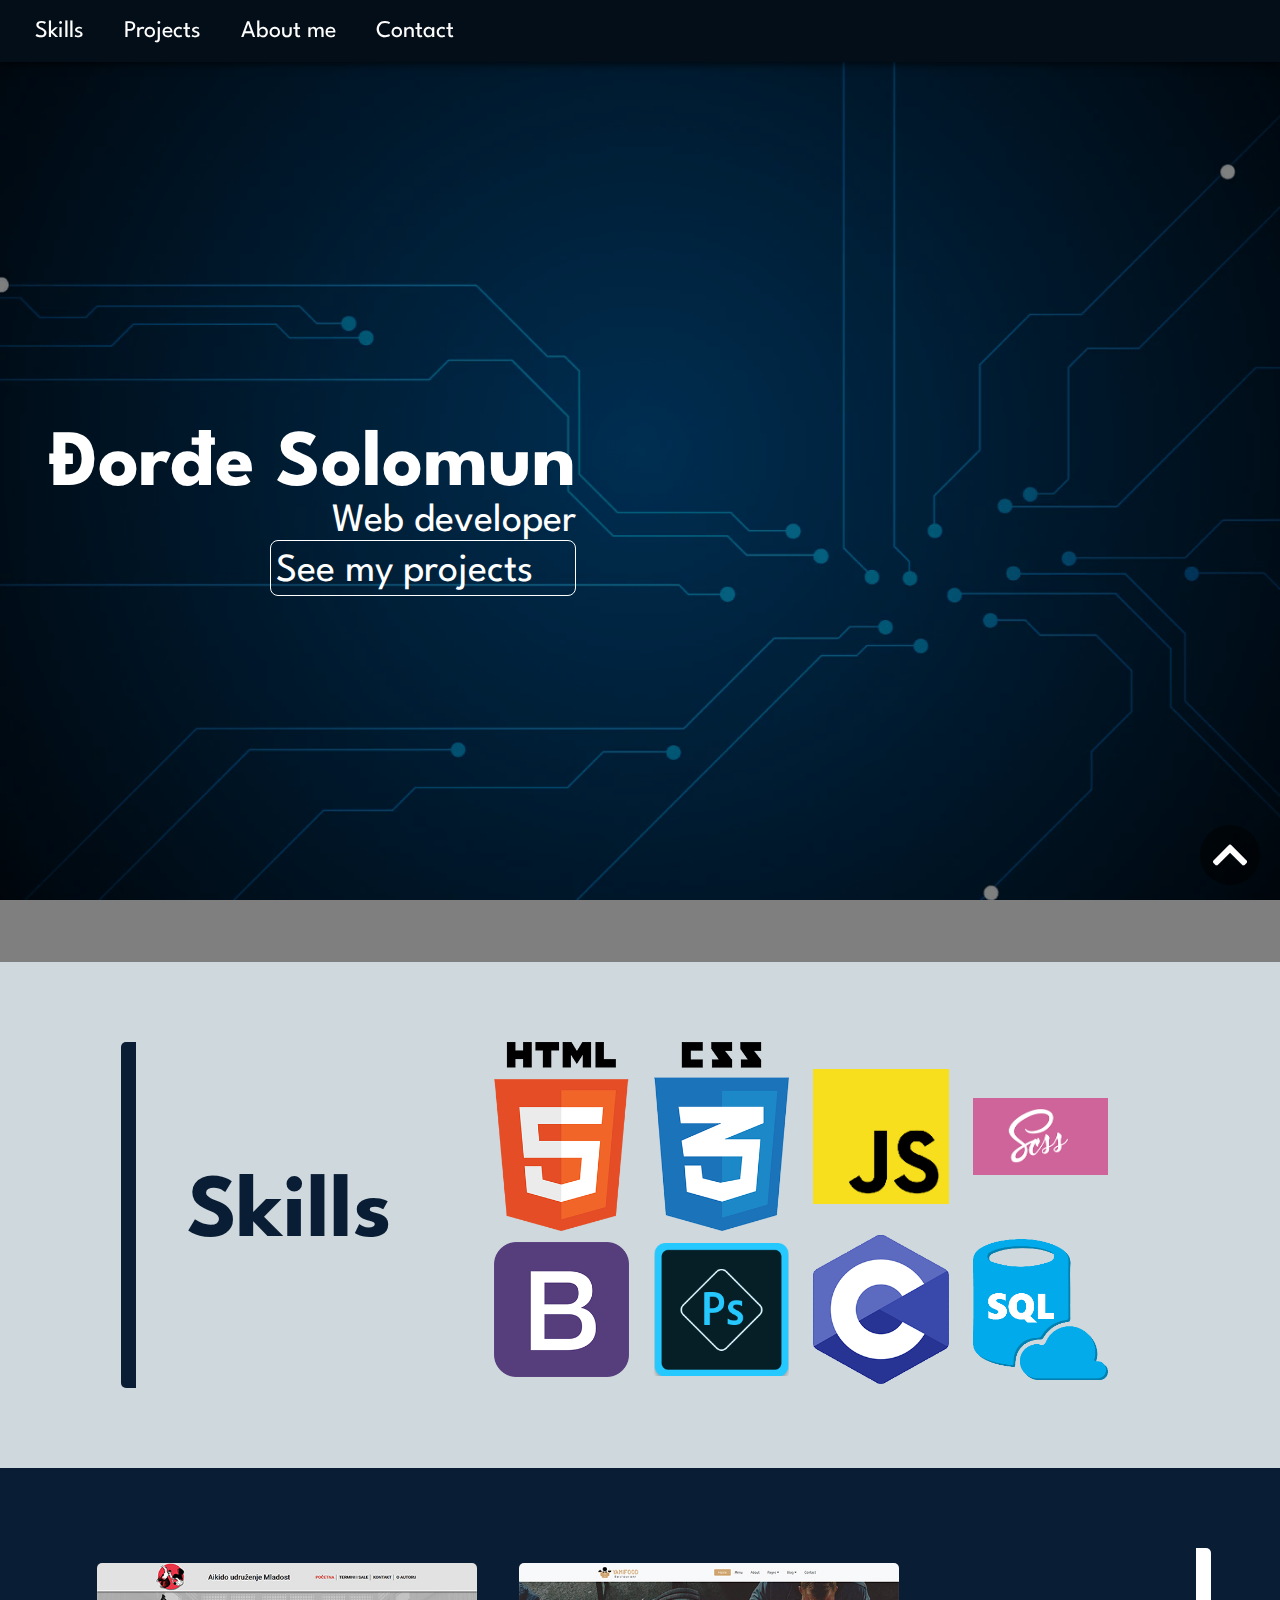
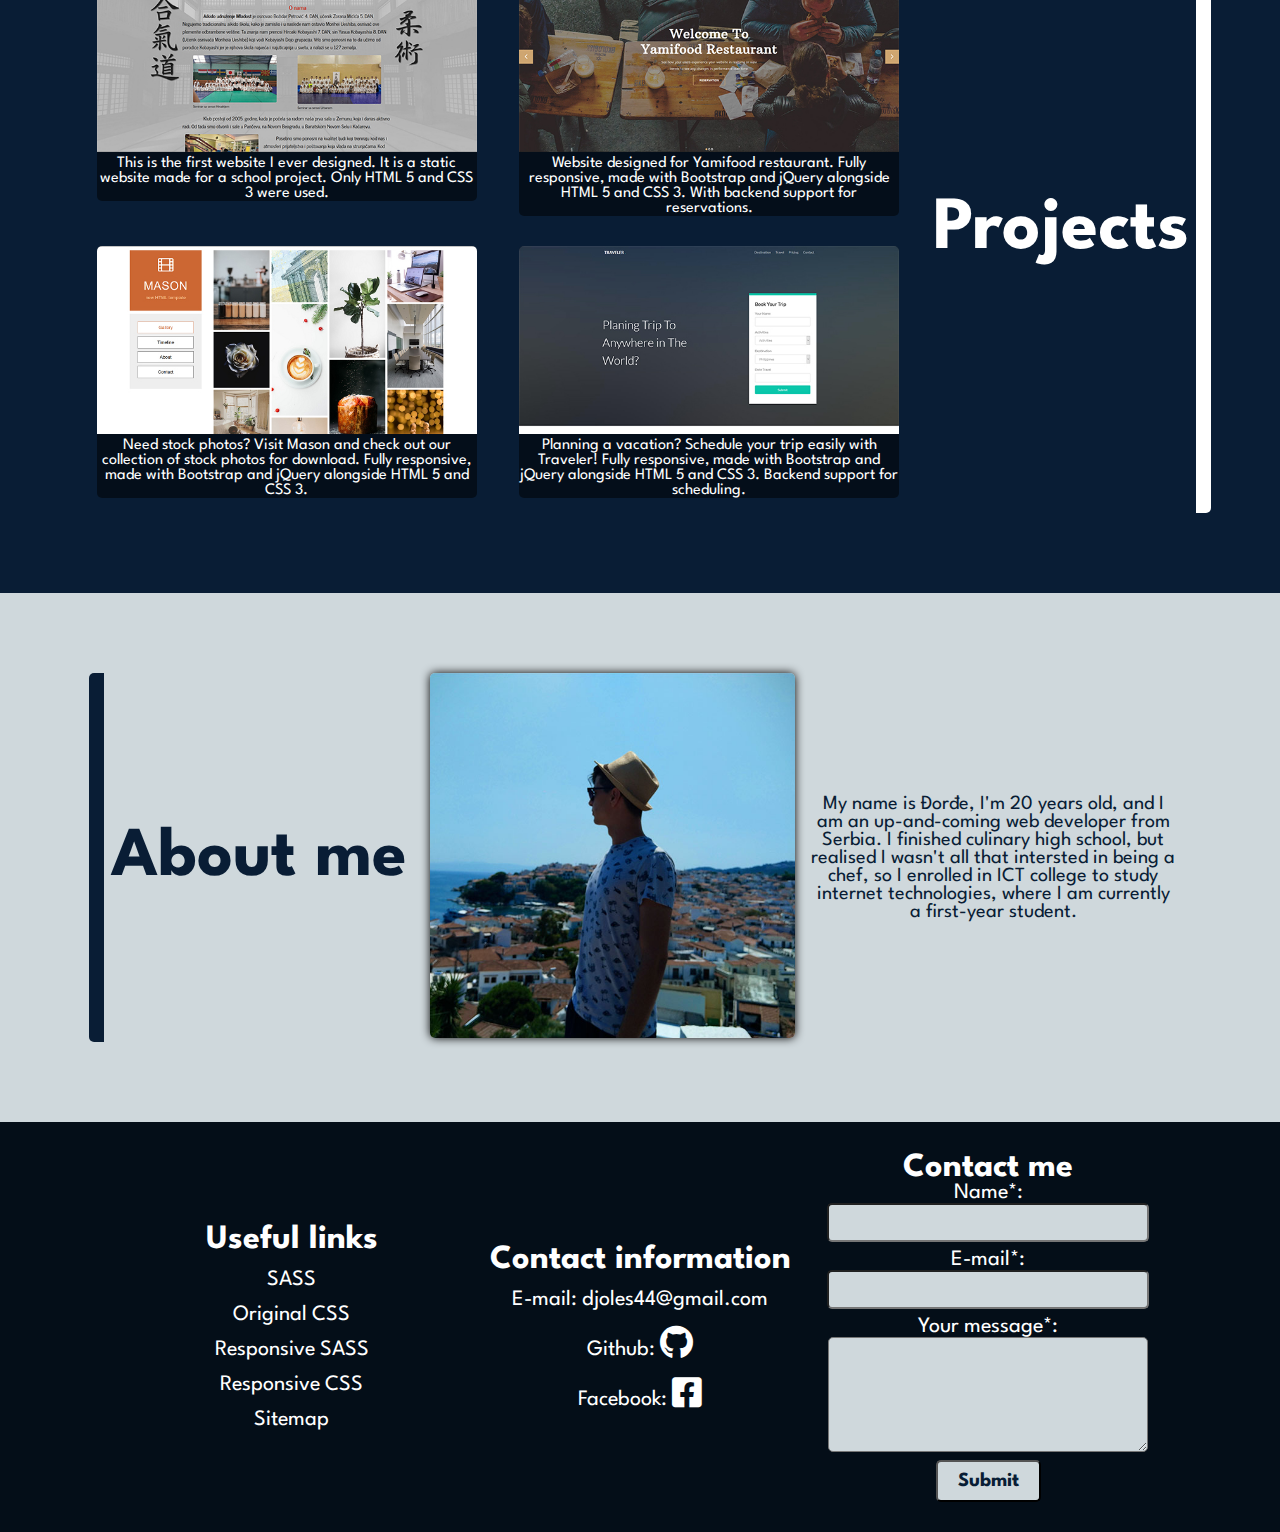
==== commit abb013df: "Update index.html" ====
--- a/index.html
+++ b/index.html
@@ -96,7 +96,7 @@
                     </figure>
                 </div>
                 <div id="tekst">
-                    <p>My name is Đorđe, I'm 20 years old and I am an up-and-coming web developer from Serbia. I finished culinary high school, but realised I wasn't all that intersted in being a chef,
+                    <p>My name is Đorđe, I'm 20 years old, and I am an up-and-coming web developer from Serbia. I finished culinary high school, but realised I wasn't all that intersted in being a chef,
                     so I enrolled in ICT college to study internet technologies, where I am currently a first-year student.</p>
                 </div>
             </div>
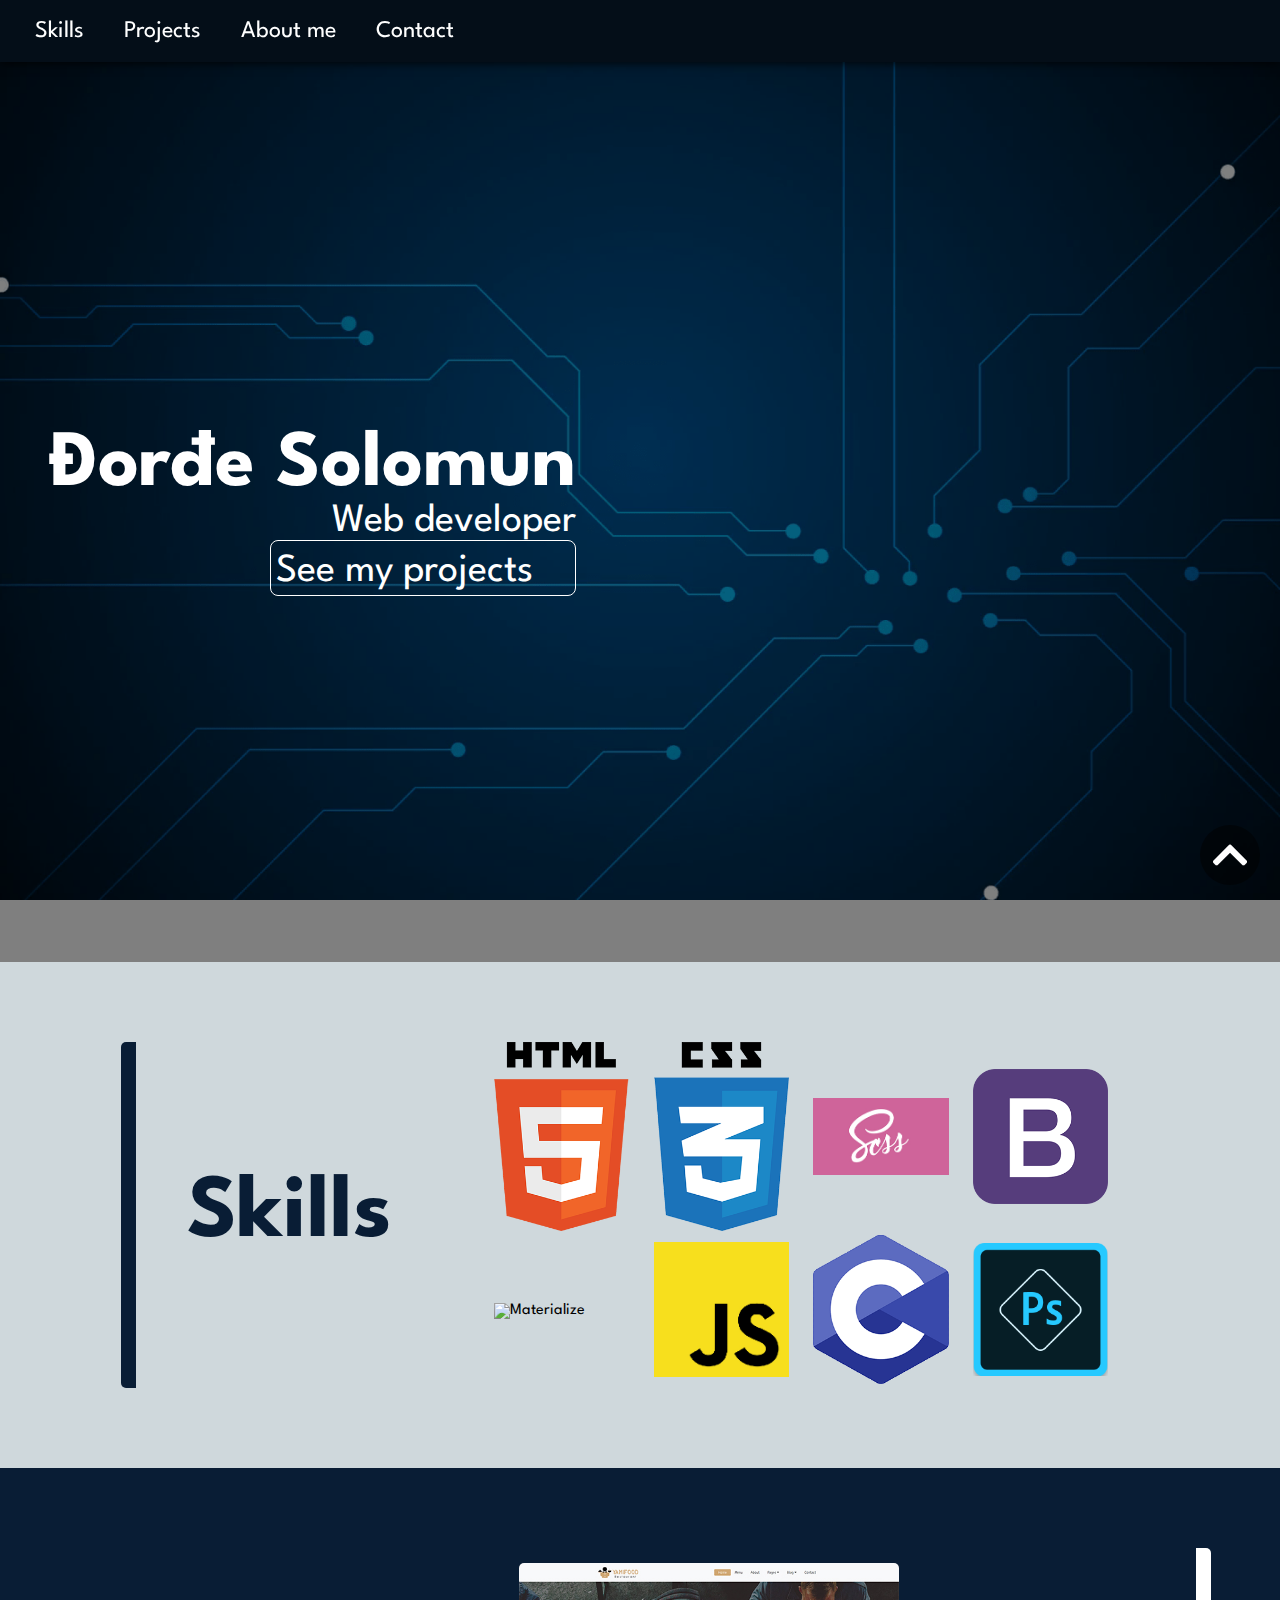
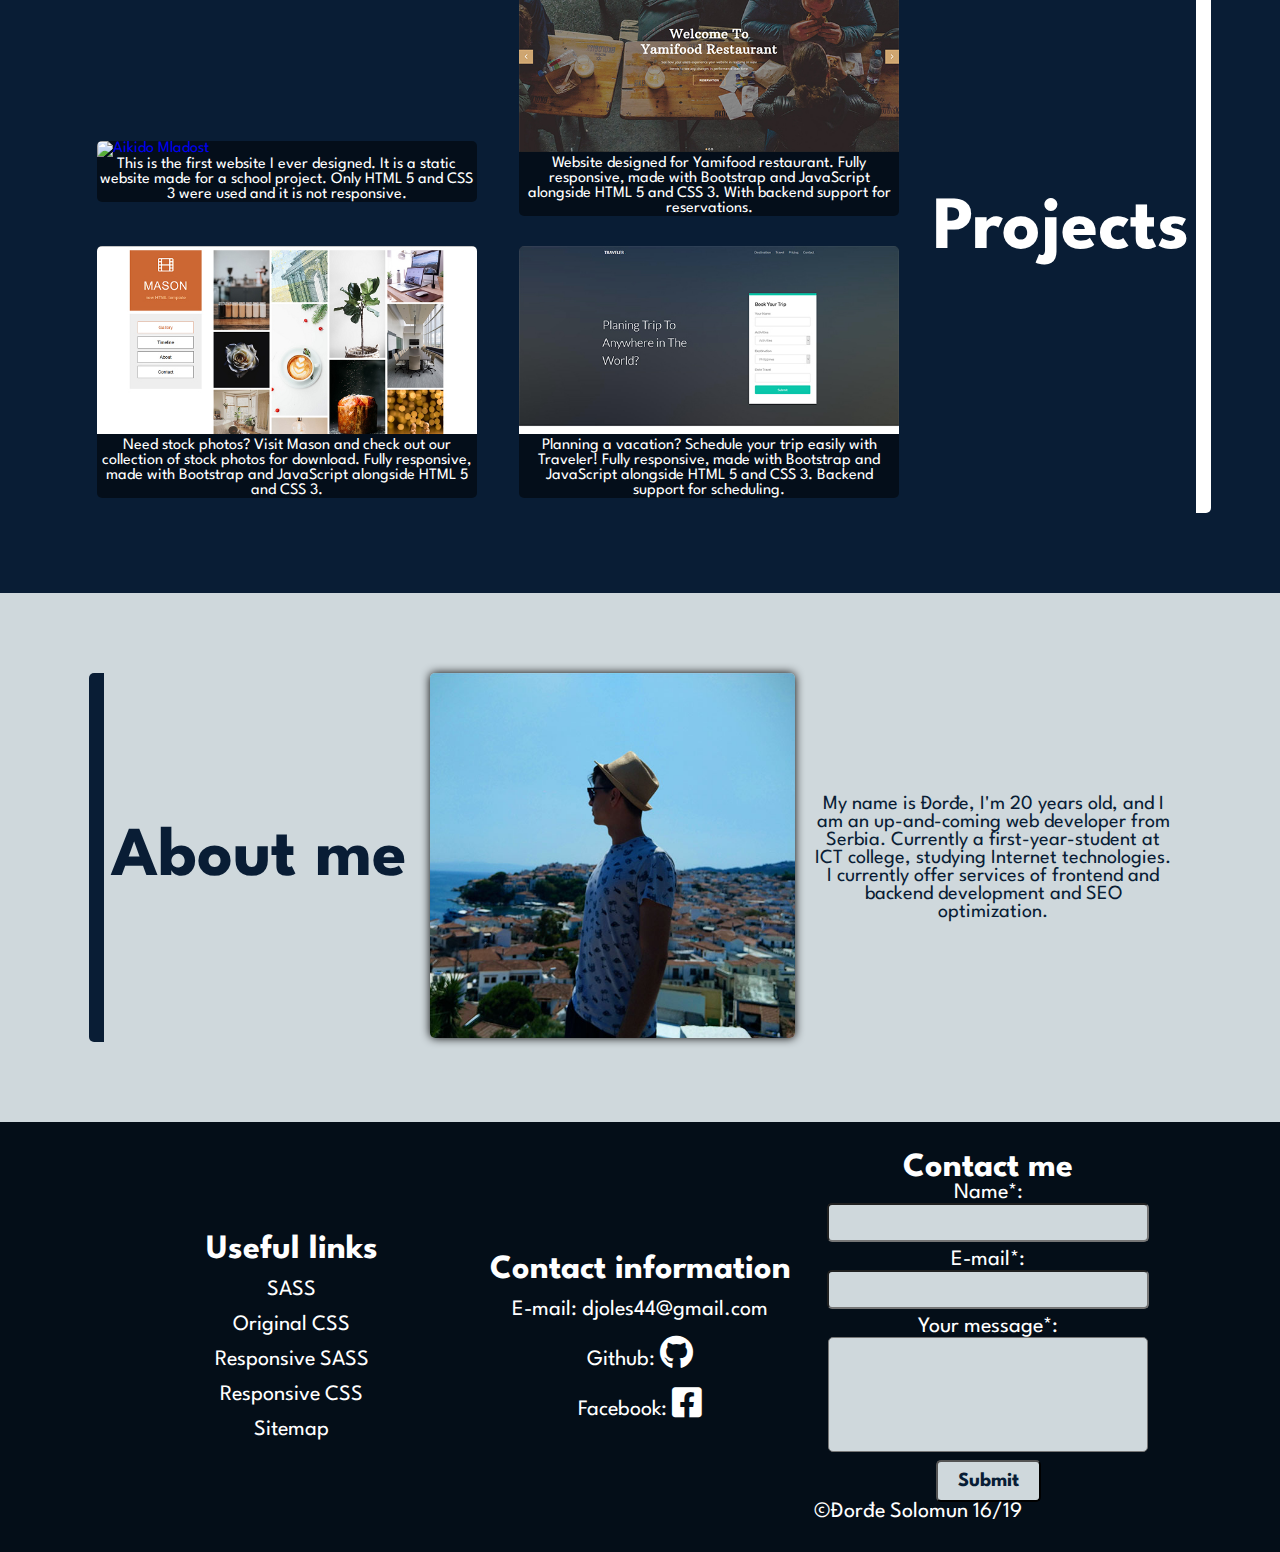
==== commit 70f22dbf: "Add files via upload" ====
--- a/index.html
+++ b/index.html
@@ -3,7 +3,7 @@
 <head>
     <meta charset="UTF-8"/>
     <meta name="viewport" content="width=device-width, initial-scale=1.0"/>
-    <meta name="description" content="My name is Djordje Solomun, and this is my web portfolio. Take a look at my skills and projects and feel free to contact me if you want to work together.">
+    <meta name="description" content="My name is Đorđe Solomun, I'm a web developer and this is my portfolio. Take a look at my skills and past projects and feel free to contact me if you want to work together.">
     <meta name="keywords" content="Djordje, Solomun, web, developer, design">
     <title>Đorđe Solomun | Web developer</title>
     <link rel="shortcut icon" href="favicon.ico"/>
@@ -37,16 +37,32 @@
             <h2>Skills</h2>
             <div class="rows d-flex flex-column">
                 <div class="skillsIcons d-flex justify-between align-center">
-                    <figure><img src="assets/img/html5.png" alt="HTML5"></figure>
-                    <figure><img src="assets/img/css3.png" alt="CSS3"></figure>
-                    <figure><img src="assets/img/javascript.jpg" alt="javaScript"></figure>
-                    <figure><img src="assets/img/scss.jpg" alt="SCSS"></figure>
+                    <figure>
+                        <img src="assets/img/html5.png" alt="HTML 5">                        
+                    </figure>
+                    <figure>
+                        <img src="assets/img/css3.png" alt="CSS 3">                        
+                    </figure>                    
+                    <figure>
+                        <img src="assets/img/scss.jpg" alt="SCSS">                       
+                    </figure>
+                    <figure>
+                        <img src="assets/img/bootstrap.png" alt="Bootstrap">                       
+                    </figure>
                 </div>
                 <div class="skillsIcons d-flex justify-between align-center">
-                    <figure><img src="assets/img/bootstrap.png" alt="Bootstrap"></figure>
-                    <figure><img src="assets/img/photoshop.png" alt="Photoshop"></figure>
-                    <figure><img src="assets/img/langC.png" alt="C language"></figure>
-                    <figure><img src="assets/img/sqlLogo.png" alt="SQL"></figure>
+                    <figure>
+                        <img src="assets/img/materialize.png" alt="Materialize">
+                    </figure>
+                    <figure>
+                        <img src="assets/img/javascript.jpg" alt="JavaScript">
+                    </figure>
+                    <figure>
+                        <img src="assets/img/langC.png" alt="C language">
+                    </figure>
+                    <figure>
+                        <img src="assets/img/photoshop.png" alt="Photoshop">
+                    </figure>                    
                 </div>
             </div>
         </div>
@@ -57,14 +73,14 @@
                 <div class="projekti d-flex justify-around align-baseline">
                     <div class="projekat">
                         <figure>
-                            <a href="https://djotaa.github.io/aikidomladost/" target="_blank"><img src="assets/img/aikidosajt.jpg" alt="Aikido Mladost"></a>
-                            <figcaption>This is the first website I ever designed. It is a static website made for a school project. Only HTML 5 and CSS 3 were used.</figcaption>
+                            <a href="https://djotaa.github.io/aikidomladost/" target="_blank"><img src="assets/img/aikidosite.jpg" alt="Aikido Mladost"></a>
+                            <figcaption>This is the first website I ever designed. It is a static website made for a school project. Only HTML 5 and CSS 3 were used and it is not responsive.</figcaption>
                         </figure>
                     </div>
                     <div class="projekat">
                         <figure>
                             <a href="#"><img src="assets/img/yamifood.jpg" alt="Yamifood"></a>
-                            <figcaption>Website designed for Yamifood restaurant. Fully responsive, made with Bootstrap and jQuery alongside HTML 5 and CSS 3. With backend support for reservations.</figcaption>
+                            <figcaption>Website designed for Yamifood restaurant. Fully responsive, made with Bootstrap and JavaScript alongside HTML 5 and CSS 3. With backend support for reservations.</figcaption>
                         </figure>   
                     </div>
                 </div>
@@ -72,13 +88,13 @@
                     <div class="projekat">
                         <figure>
                             <a href="#"><img src="assets/img/mason.jpg" alt="Mason"></a>
-                            <figcaption>Need stock photos? Visit Mason and check out our collection of stock photos for download. Fully responsive, made with Bootstrap and jQuery alongside HTML 5 and CSS 3.</figcaption>
+                            <figcaption>Need stock photos? Visit Mason and check out our collection of stock photos for download. Fully responsive, made with Bootstrap and JavaScript alongside HTML 5 and CSS 3.</figcaption>
                         </figure>
                     </div>
                     <div class="projekat">
                         <figure>
                             <a href="#"><img src="assets/img/traveler.jpg" alt="Traveler"></a>
-                            <figcaption>Planning a vacation? Schedule your trip easily with Traveler! Fully responsive, made with Bootstrap and jQuery alongside HTML 5 and CSS 3. Backend support for scheduling.</figcaption>
+                            <figcaption>Planning a vacation? Schedule your trip easily with Traveler! Fully responsive, made with Bootstrap and JavaScript alongside HTML 5 and CSS 3. Backend support for scheduling.</figcaption>
                         </figure>   
                     </div>
                 </div>
@@ -96,8 +112,9 @@
                     </figure>
                 </div>
                 <div id="tekst">
-                    <p>My name is Đorđe, I'm 20 years old, and I am an up-and-coming web developer from Serbia. I finished culinary high school, but realised I wasn't all that intersted in being a chef,
-                    so I enrolled in ICT college to study internet technologies, where I am currently a first-year student.</p>
+                    <p>My name is Đorđe, I'm 20 years old, and I am an up-and-coming web developer from Serbia. Currently a first-year-student at ICT college, studying Internet technologies.
+                    I currently offer services of frontend and backend development and SEO optimization.
+                    </p>
                 </div>
             </div>
         </div>
@@ -130,9 +147,10 @@
                     <label for="txtAreaPoruka">Your message*:</label><textarea name="poruka" id="txtAreaPoruka" cols="25" rows="9" required></textarea>
                     <button type="submit" id="btnSubmit" name="btnSubmit">Submit</button>
                 </form>
+                <p>&copy;Đorđe Solomun 16/19</p>
             </div>
         </div>
     </footer>
     <a href="#"><i id="btnUp" class="fas fa-chevron-up d-flex justify-center align-center"></i></a>
 </body>
-</html>
+</html>--- a/assets/css/style.css
+++ b/assets/css/style.css
@@ -314,6 +314,7 @@
   color: #091d35;
   padding: 5px 0px 0px 5px;
   width: 90%;
+  resize: none;
 }
 
 footer .mx-auto .col input:focus, footer .mx-auto .col textarea:focus {
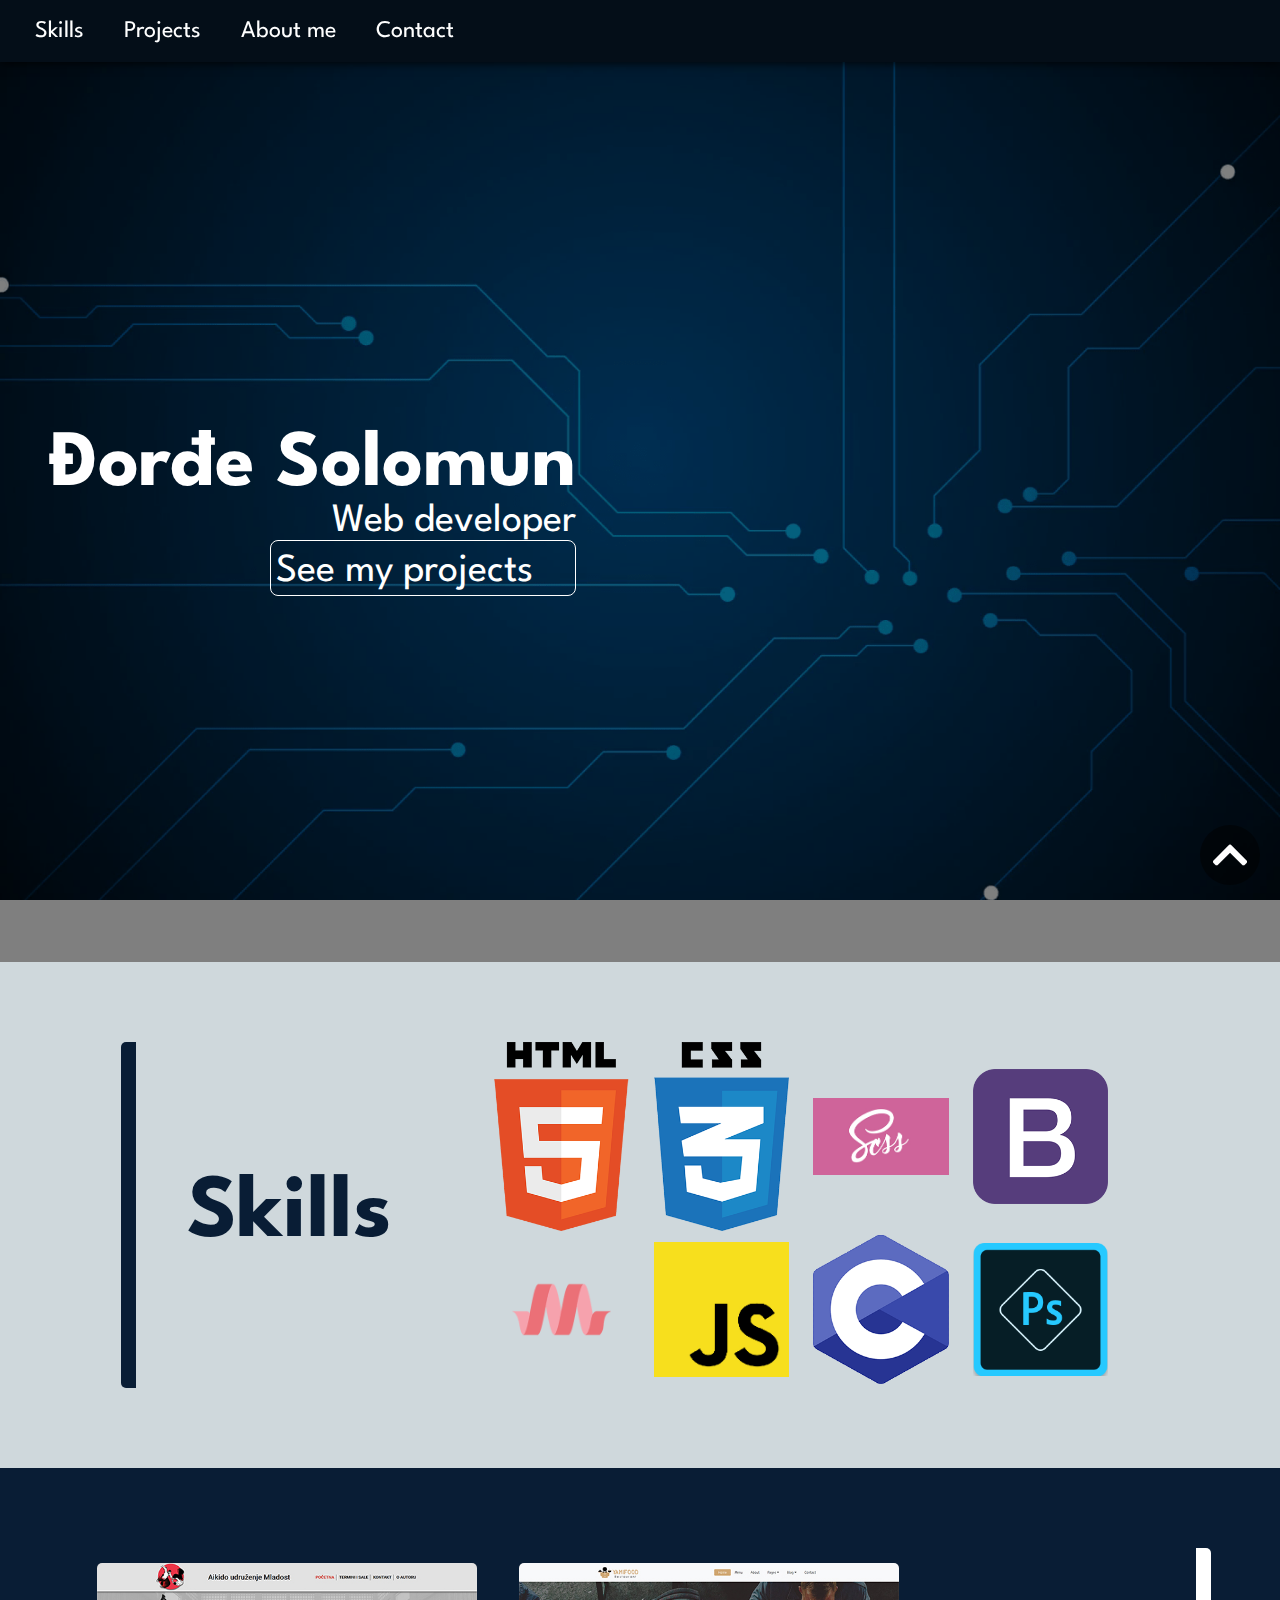
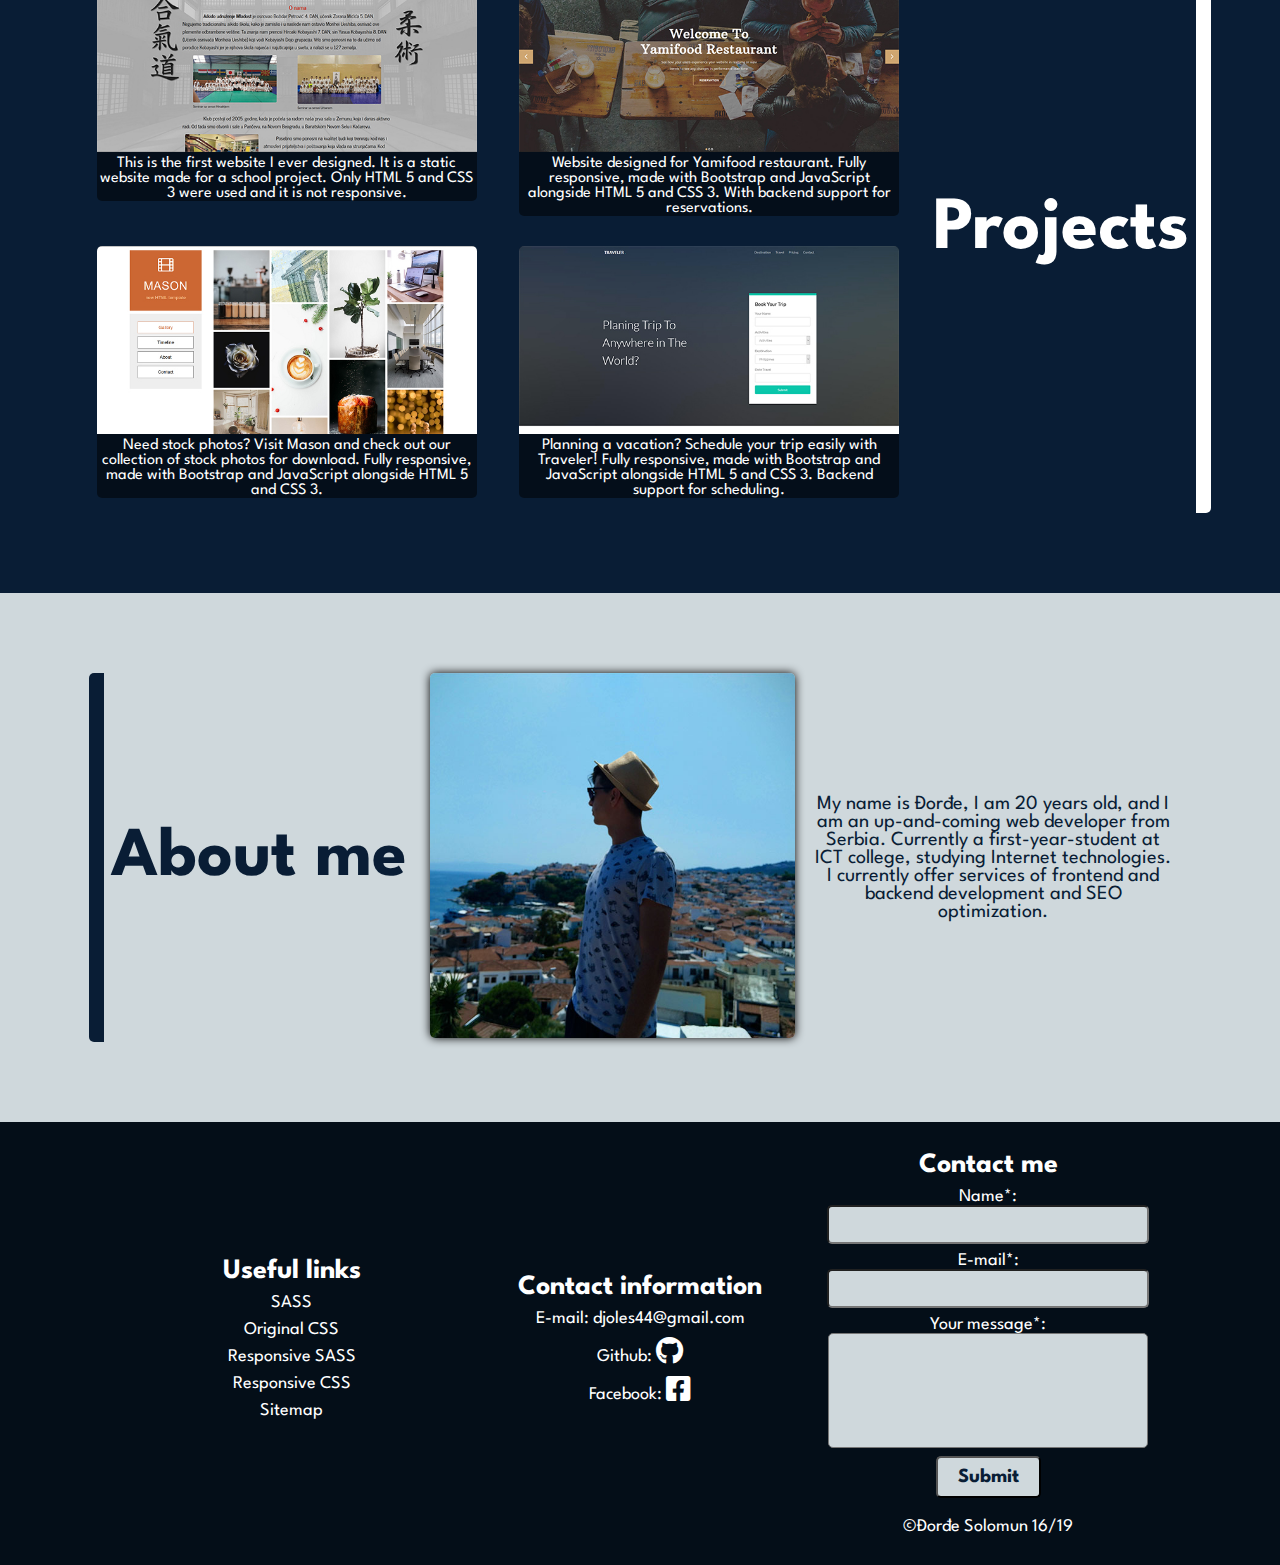
==== commit fd8ea97c: "Update index.html" ====
--- a/index.html
+++ b/index.html
@@ -3,8 +3,8 @@
 <head>
     <meta charset="UTF-8"/>
     <meta name="viewport" content="width=device-width, initial-scale=1.0"/>
-    <meta name="description" content="My name is Đorđe Solomun, I'm a web developer and this is my portfolio. Take a look at my skills and past projects and feel free to contact me if you want to work together.">
-    <meta name="keywords" content="Djordje, Solomun, web, developer, design">
+    <meta name="description" content="My name is Đorđe Solomun, I am a web developer and this is my portfolio. Take a look at my skills and past projects and feel free to contact me if you want to work together.">
+    <meta name="keywords" content="Djordje, Solomun, frontend, developer, backend">
     <title>Đorđe Solomun | Web developer</title>
     <link rel="shortcut icon" href="favicon.ico"/>
     <link rel="stylesheet" href="https://use.fontawesome.com/releases/v5.12.1/css/all.css"/>
@@ -112,7 +112,7 @@
                     </figure>
                 </div>
                 <div id="tekst">
-                    <p>My name is Đorđe, I'm 20 years old, and I am an up-and-coming web developer from Serbia. Currently a first-year-student at ICT college, studying Internet technologies.
+                    <p>My name is Đorđe, I am 20 years old, and I am an up-and-coming web developer from Serbia. Currently a first-year-student at ICT college, studying Internet technologies.
                     I currently offer services of frontend and backend development and SEO optimization.
                     </p>
                 </div>
@@ -153,4 +153,4 @@
     </footer>
     <a href="#"><i id="btnUp" class="fas fa-chevron-up d-flex justify-center align-center"></i></a>
 </body>
-</html>+</html>
--- a/assets/css/style.css
+++ b/assets/css/style.css
@@ -161,6 +161,7 @@
 #skills {
   width: 100%;
   background-color: #cfd8dc;
+  color: #091d35;
 }
 
 #skills .mx-auto {
@@ -170,7 +171,6 @@
 
 #skills .mx-auto h2 {
   font-size: 90px;
-  color: #091d35;
 }
 
 #skills .mx-auto .rows .skillsIcons {
@@ -271,7 +271,7 @@
   width: 100%;
   background-color: #040E18;
   color: #fff;
-  font-size: 22px;
+  font-size: 18px;
   padding: 30px 0px;
 }
 
@@ -280,11 +280,12 @@
 }
 
 footer i {
-  font-size: 34px;
+  font-size: 28px;
 }
 
 footer h3 {
-  font-size: 34px;
+  font-size: 28px;
+  margin-bottom: 10px;
 }
 
 footer ul, footer h3 {
@@ -292,7 +293,7 @@
 }
 
 footer ul li, footer h3 li {
-  padding-top: 15px;
+  padding-bottom: 10px;
 }
 
 footer .mx-auto {
@@ -301,6 +302,11 @@
 
 footer .mx-auto .col {
   width: 32%;
+}
+
+footer .mx-auto .col p {
+  text-align: center;
+  margin-top: 20px;
 }
 
 footer .mx-auto .col a:hover {
--- a/assets/css/res.css
+++ b/assets/css/res.css
@@ -39,7 +39,7 @@
   }
   #skills .mx-auto h2 {
     font-size: 75px;
-    margin-bottom: 10px;
+    margin-bottom: 20px;
     border-bottom: 5px solid #091d35;
   }
   #skills .mx-auto .rows {
@@ -113,6 +113,9 @@
 }
 
 @media screen and (max-width: 600px) {
+  header {
+    position: static;
+  }
   header nav ul {
     -webkit-box-orient: vertical;
     -webkit-box-direction: normal;
